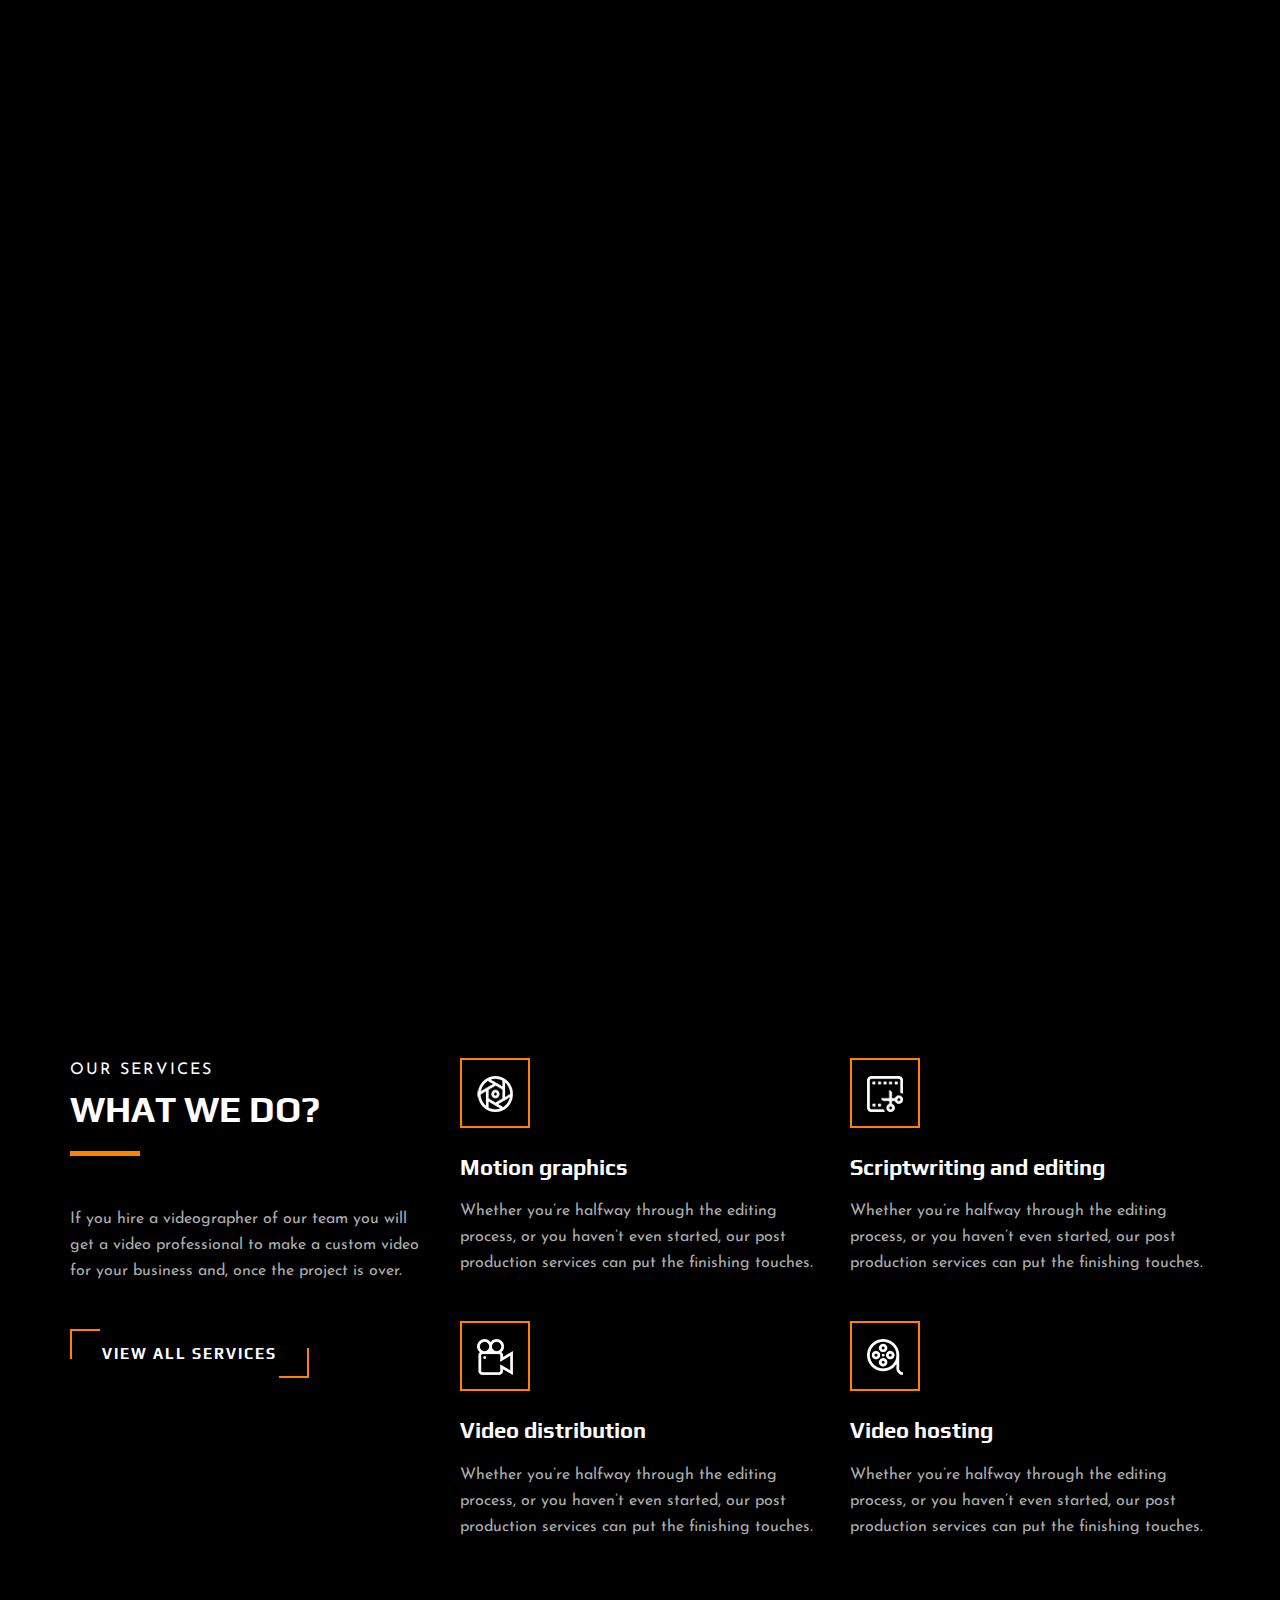
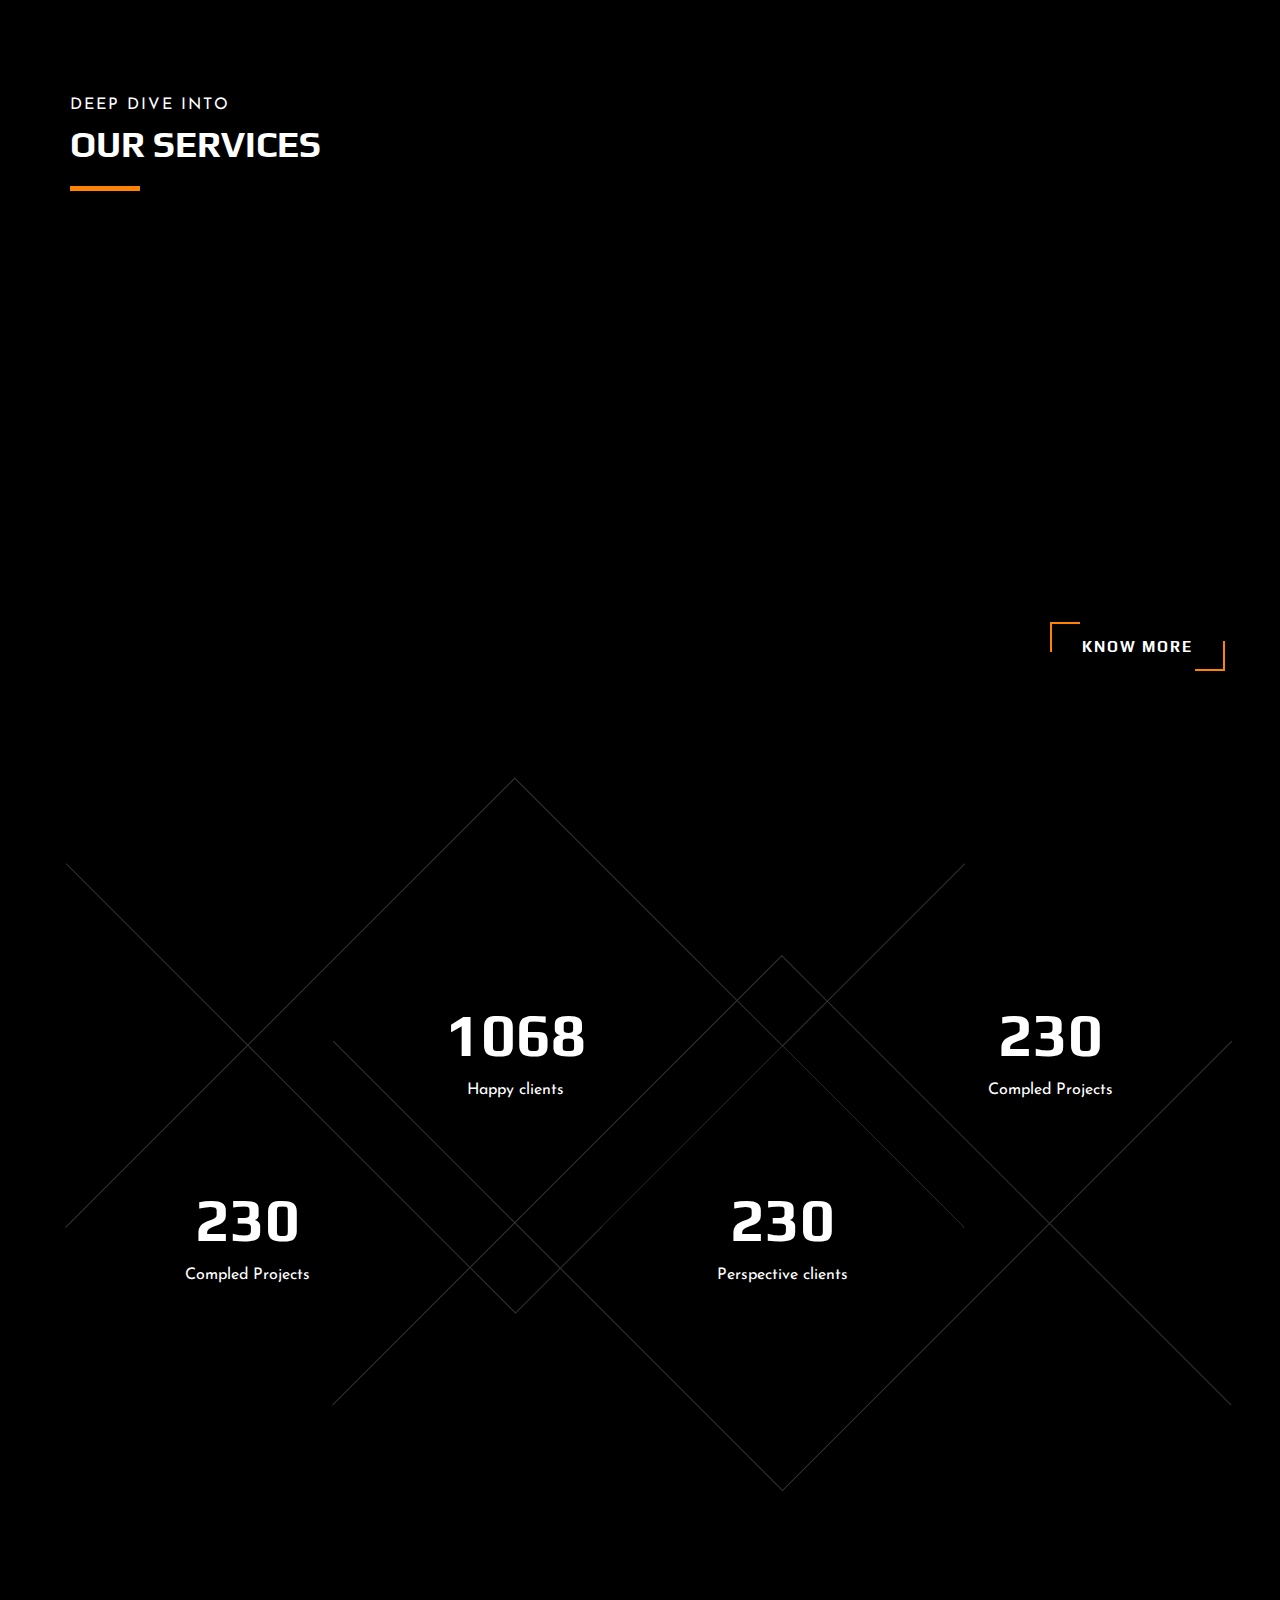
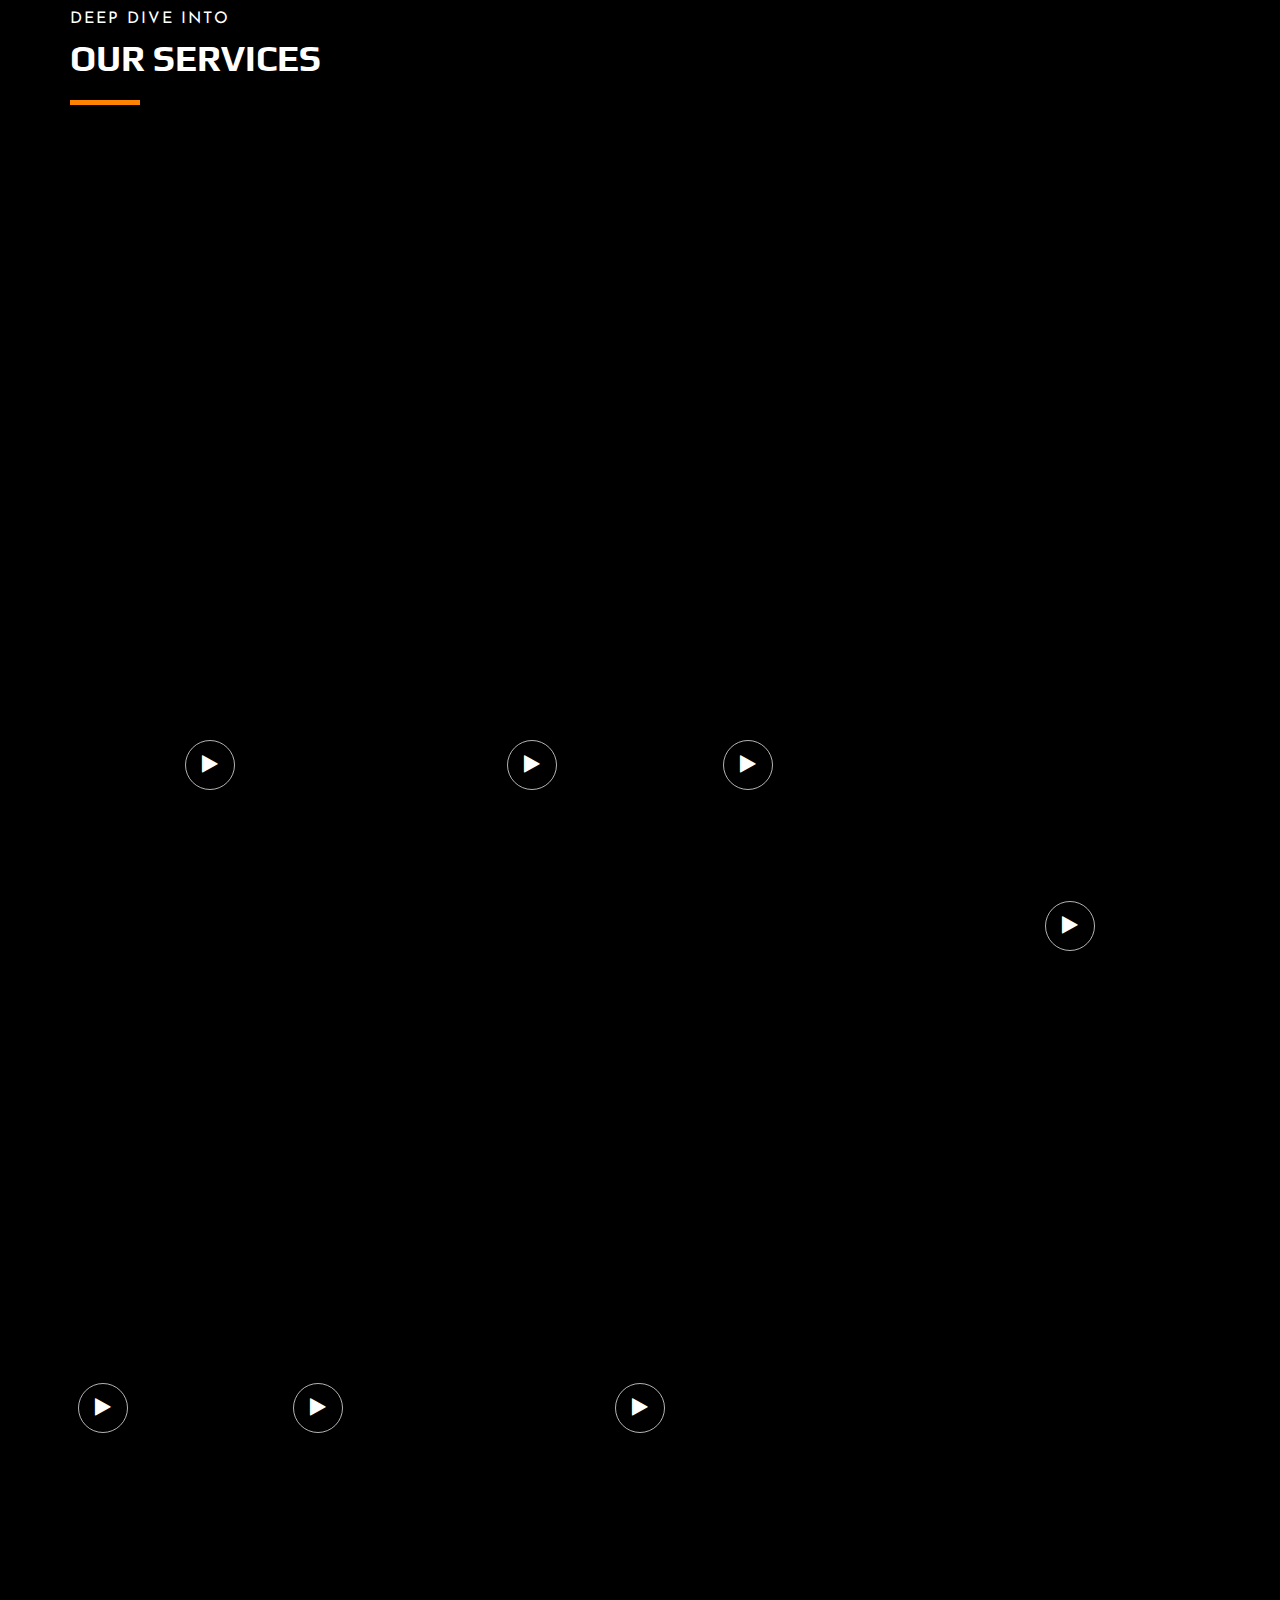
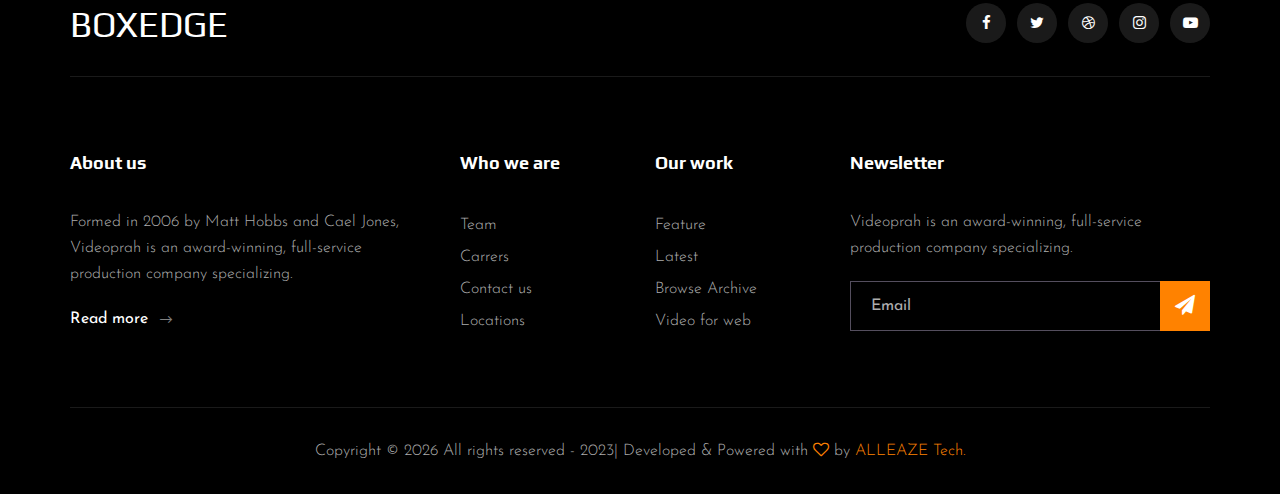
==== home.html @ 41b40564 "Add files via upload" ====
<!DOCTYPE html>
<html lang="zxx">

<head>
    <meta charset="UTF-8">
    <meta name="description" content="Videograph Template">
    <meta name="keywords" content="Videograph, unica, creative, html">
    <meta name="viewport" content="width=device-width, initial-scale=1.0">
    <meta http-equiv="X-UA-Compatible" content="ie=edge">
    <title>BOXEDGE</title>

    <!-- Google Font -->
    <link href="https://fonts.googleapis.com/css2?family=Play:wght@400;700&display=swap" rel="stylesheet">
    <link href="https://fonts.googleapis.com/css2?family=Josefin+Sans:wght@300;400;500;600;700&display=swap"
        rel="stylesheet">

    <!-- Css Styles -->
    <link rel="stylesheet" href="css/bootstrap.min.css" type="text/css">
    <link rel="stylesheet" href="css/font-awesome.min.css" type="text/css">
    <link rel="stylesheet" href="css/elegant-icons.css" type="text/css">
    <link rel="stylesheet" href="css/owl.carousel.min.css" type="text/css">
    <link rel="stylesheet" href="css/magnific-popup.css" type="text/css">
    <link rel="stylesheet" href="css/slicknav.min.css" type="text/css">
    <link rel="stylesheet" href="css/style.css" type="text/css">
</head>

<body>
    <!-- Page Preloder -->
    <div id="preloder">
        <div class="loader"></div>
    </div> 
     <header class="header"> 
        <div class="container">
            <div class="row">
                <div class="col-lg-2">
                    <div  class="header__logo">
                       <h2><b>BOXEDGE</b></h2>
                    </div>
                </div> 
                <div class="col-lg-10">
                    <div class="header__nav__option">
                        <nav class="header__nav__menu mobile-menu">
                            <ul>
                                <li class="active"><a href="./index.html">Home</a></li>
                                <li><a href="./about.html">About</a></li>
                                <li><a href="./portfolio.html">Portfolio</a></li>
                                <li><a href="./services.html">Services</a></li>
                                <li><a href="#">Pages</a>
                                    <ul class="dropdown">
                                        <li><a href="./about.html">About</a></li>
                                        <li><a href="./portfolio.html">Portfolio</a></li>
                                        <li><a href="./blog.html">Blog</a></li>
                                        <li><a href="./blog-details.html">Blog Details</a></li>
                                    </ul>
                                </li>
                                <li><a href="./contact.html">Contact</a></li>
                            </ul>
                        </nav> 
                        <div class="header__nav__social">
                            <a href="#"><i class="fa fa-facebook"></i></a>
                            <a href="#"><i class="fa fa-twitter"></i></a>
                            <a href="#"><i class="fa fa-dribbble"></i></a>
                            <a href="#"><i class="fa fa-instagram"></i></a>
                            <a href="#"><i class="fa fa-youtube-play"></i></a>
                        </div> 
                    </div>
                </div>
            </div>
            <div id="mobile-menu-wrap"></div>
        </div>
    </header> 
    <!-- Header End -->
    

    
    <div class="papers">
        <div class="paper one"></div>
        <div class="paper two"></div>
        <div class="paper three"></div>
    </div>
    <div class="scene">
    <div class="camera">
        <div class="body">
            <div class="back face">
                <div class="circle-buttons">
                    <div class="button one"></div>
                    <div class="button two"></div>
                    <div class="button three"></div>
                    <div class="button four"></div>
                </div>
                <div class="window"></div>
                <div class="screen">
                    <div class="photos">
                        <div class="photo one">
                        </div>
                        <div class="photo two">
                        </div>
                        <div class="photo three">
                        </div>
                        <div class="photo four">
                        </div>
                    </div>
                </div>
            </div>
            
            <div class="front face">
                <div class="handle">
                    <div class="top"></div>
                    <div class="front">
                        <div class="text">BOXEDGE</div>
                    </div>
                    <div class="bottom"></div>
                    <div class="radius">
                        <div class="one"></div>
                        <div class="two"></div>
                        <div class="three"></div>
                        <div class="four"></div>
                        <div class="five"></div>
                        <div class="six"></div>
                        <div class="seven"></div>
                        <div class="eight"></div>
                        <div class="nine"></div>
                        <div class="ten"></div>
                    </div>
                </div>
                <div class="objective">
                    <!-- first quarter -->
                    <div class="depth one"></div>
                    <div class="depth two"></div>
                    <div class="depth three"></div>
                    <div class="depth four"></div>
                    <div class="depth five"></div>
                    <div class="depth six"></div>
                    <div class="depth seven"></div>
                    <div class="depth eight"></div>
                    <div class="depth nine"></div>
                    <div class="depth ten"></div>
                    <!-- second quarter -->
                    <div class="depth eleven"></div>
                    <div class="depth twelve"></div>
                    <div class="depth thirteen"></div>
                    <div class="depth fourteen"></div>
                    <div class="depth fifteen"></div>
                    <div class="depth sixteen"></div>
                    <div class="depth seventeen"></div>
                    <div class="depth eighteen"></div>
                    <div class="depth nineteen"></div>
                    <div class="depth twenty"></div>
                    <!-- third quarter -->
                    <div class="depth twentyone"></div>
                    <div class="depth twentytwo"></div>
                    <div class="depth twentythree"></div>
                    <div class="depth twentyfour"></div>
                    <div class="depth twentyfive"></div>
                    <div class="depth twentysix"></div>
                    <div class="depth twentyseven"></div>
                    <div class="depth twentyeight"></div>
                    <div class="depth twentynine"></div>
                    <div class="depth thirty"></div>
                    <!-- fourth quarter -->
                    <div class="depth thirtyone"></div>
                    <div class="depth thirtytwo"></div>
                    <div class="depth thirtythree"></div>
                    <div class="depth thirtyfour"></div>
                    <div class="depth thirtyfive"></div>
                    <div class="depth thirtysix"></div>		    			
                </div>
                
                <div class="objective small">
                    <div class="lens">
                        <div class="lens-inner">
                            <div class="one"></div>
                            <div class="two"></div>
                            <div class="three"></div>
                        </div>
                    </div>
                    <!-- first quarter -->
                    <div class="depth one"></div>
                    <div class="depth two"></div>
                    <div class="depth three"></div>
                    <div class="depth four"></div>
                    <div class="depth five"></div>
                    <div class="depth six"></div>
                    <div class="depth seven"></div>
                    <div class="depth eight"></div>
                    <div class="depth nine"></div>
                    <div class="depth ten"></div>
                    <!-- second quarter -->
                    <div class="depth eleven"></div>
                    <div class="depth twelve"></div>
                    <div class="depth thirteen"></div>
                    <div class="depth fourteen"></div>
                    <div class="depth fifteen"></div>
                    <div class="depth sixteen"></div>
                    <div class="depth seventeen"></div>
                    <div class="depth eighteen"></div>
                    <div class="depth nineteen"></div>
                    <div class="depth twenty"></div>
                    <!-- third quarter -->
                    <div class="depth twentyone"></div>
                    <div class="depth twentytwo"></div>
                    <div class="depth twentythree"></div>
                    <div class="depth twentyfour"></div>
                    <div class="depth twentyfive"></div>
                    <div class="depth twentysix"></div>
                    <div class="depth twentyseven"></div>
                    <div class="depth twentyeight"></div>
                    <div class="depth twentynine"></div>
                    <div class="depth thirty"></div>
                    <!-- fourth quarter -->
                    <div class="depth thirtyone"></div>
                    <div class="depth thirtytwo"></div>
                    <div class="depth thirtythree"></div>
                    <div class="depth thirtyfour"></div>
                    <div class="depth thirtyfive"></div>
                    <div class="depth thirtysix"></div>		    			
                </div>
                
            </div>
            <div class="left face"></div>
            <div class="right face"></div>
            <div class="top face">
                <div class="trigger">
                    <div class="radius">
                        <div class="one"></div>
                        <div class="two"></div>
                        <div class="three"></div>
                        <div class="four"></div>
                        <div class="five"></div>
                        <div class="six"></div>
                        <div class="seven"></div>
                        <div class="eight"></div>
                        <div class="nine"></div>
                        <div class="ten"></div>
                        <div class="eleven"></div>
                        <div class="twelve"></div>
                        <div class="thirteen"></div>
                        <div class="fourteen"></div>
                        <div class="fifteen"></div>
                        <div class="sixteen"></div>
                        <div class="seventeen"></div>
                        <div class="eighteen"></div>
                    </div>
                </div>
                <div class="trigger two">
                    <div class="radius">
                        <div class="one"></div>
                        <div class="two"></div>
                        <div class="three"></div>
                        <div class="four"></div>
                        <div class="five"></div>
                        <div class="six"></div>
                        <div class="seven"></div>
                        <div class="eight"></div>
                        <div class="nine"></div>
                        <div class="ten"></div>
                        <div class="eleven"></div>
                        <div class="twelve"></div>
                        <div class="thirteen"></div>
                        <div class="fourteen"></div>
                        <div class="fifteen"></div>
                        <div class="sixteen"></div>
                        <div class="seventeen"></div>
                        <div class="eighteen"></div>
                    </div>
                </div>
                <div class="flash">
                    <div class="left"></div>
                    <div class="right"></div>
                    <div class="radius">
                        <div class="one"></div>
                        <div class="two"></div>
                        <div class="three"></div>
                        <div class="four"></div>
                        <div class="five"></div>
                        <div class="six"></div>
                        <div class="seven"></div>
                        <div class="eight"></div>
                        <div class="nine"></div>
                        <div class="ten"></div>
                    </div>
                    <div class="light"></div>
                </div>
                
            </div>
            <div class="bottom face"></div>
            <div class="radiuses">
                <div class="left-top">
                    <div class="four"></div>
                    <div class="three"></div>
                    <div class="two"></div>
                    <div class="one"></div>
                </div>
                <div class="right-top">
                    <div class="four"></div>
                    <div class="three"></div>
                    <div class="two"></div>
                    <div class="one"></div>
                </div>
                <div class="left-bottom">
                    <div class="four"></div>
                    <div class="three"></div>
                    <div class="two"></div>
                    <div class="one"></div>
                </div>
                <div class="right-bottom">
                    <div class="four"></div>
                    <div class="three"></div>
                    <div class="two"></div>
                    <div class="one"></div>
                </div>
            </div>
        </div>
    </div>
    </div>
    <div class="flash-overlay"></div>

    <!-- Hero Section Begin -->
    <!-- <section class="hero">
        <div class="hero__slider owl-carousel">
            <div class="hero__item set-bg" data-setbg="https://images.pexels.com/videos/3045163/free-video-3045163.jpg?auto=compress&cs=tinysrgb&dpr=1&w=500">
                <div class="container">
                <div class="container">
                    <div class="row">
                        <div class="col-lg-6">
                            <div class="hero__text">    -->
                               
                            <!-- </div> -->
                            <!-- <span>Create new reality</span> -->
                            <!-- <div class="hero__text">   
                               
                            </div>
                        </div>
                        
                    </div>
                </div>
            </div>
        </div>
    </section>
    <br>
    <br> -->
    
    <!-- Hero Section End -->
    <br>
    <br>
    <section class="services spad">
        <div class="container">
            <div class="row">
                <div class="col-lg-4">
                    <div class="services__title">
                        <div class="section-title">
                            <span>Our services</span>
                            <h2>What We do?</h2>
                        </div>
                        <p>If you hire a videographer of our team you will get a video professional to make a custom
                            video for your business and, once the project is over.</p>
                        <a href="#" class="primary-btn">View all services</a>
                    </div>
                </div>
                <div class="col-lg-8">
                    <div class="row">
                        <div class="col-lg-6 col-md-6 col-sm-6">
                            <div class="services__item">
                                <div class="services__item__icon">
                                    <img src="img/icons/si-1.png" alt="">
                                </div>
                                <h4>Motion graphics</h4>
                                <p>Whether you’re halfway through the editing process, or you haven’t even started, our
                                    post production services can put the finishing touches.</p>
                            </div>
                        </div>
                        <div class="col-lg-6 col-md-6 col-sm-6">
                            <div class="services__item">
                                <div class="services__item__icon">
                                    <img src="img/icons/si-2.png" alt="">
                                </div>
                                <h4>Scriptwriting and editing</h4>
                                <p>Whether you’re halfway through the editing process, or you haven’t even started, our
                                    post production services can put the finishing touches.</p>
                            </div>
                        </div>
                        <div class="col-lg-6 col-md-6 col-sm-6">
                            <div class="services__item">
                                <div class="services__item__icon">
                                    <img src="img/icons/si-3.png" alt="">
                                </div>
                                <h4>Video distribution</h4>
                                <p>Whether you’re halfway through the editing process, or you haven’t even started, our
                                    post production services can put the finishing touches.</p>
                            </div>
                        </div>
                        <div class="col-lg-6 col-md-6 col-sm-6">
                            <div class="services__item">
                                <div class="services__item__icon">
                                    <img src="img/icons/si-4.png" alt="">
                                </div>
                                <h4>Video hosting</h4>
                                <p>Whether you’re halfway through the editing process, or you haven’t even started, our
                                    post production services can put the finishing touches.</p>
                            </div>
                        </div>
                    </div>
                </div>
            </div>
        </div>
    </section>
    <br>
    <br>

    
    
     <!-- Team Section Begin -->
    <!-- <section class="team spad set-bg" data-setbg="img/team-bg.jpg"> -->
        <div class="container">
            <div class="row">
                <div class="col-lg-12">
                    <div class="section-title team__title">
                        <span>Deep Dive into</span>
                        <h2>OUR Services</h2>
                    </div>
                </div>
            </div>
            <div class="row">
                <div class="col-lg-3 col-md-6 col-sm-6 p-0">
                    <div class="team__item set-bg" data-setbg="img/team/team-1.jpg">
                        <div class="team__item__text">
                            <h4>AMANDA STONE</h4>
                            <p>Videographer</p>
                            <div class="team__item__social">
                                <a href="#"><i class="fa fa-facebook"></i></a>
                                <a href="#"><i class="fa fa-twitter"></i></a>
                                <a href="#"><i class="fa fa-dribbble"></i></a>
                                <a href="#"><i class="fa fa-instagram"></i></a>
                            </div>
                        </div>
                    </div>
                </div>
                <div class="col-lg-3 col-md-6 col-sm-6 p-0">
                    <div class="team__item team__item--second set-bg" data-setbg="img/team/team-2.jpg">
                        <div class="team__item__text">
                            <h4>AMANDA STONE</h4>
                            <p>Videographer</p>
                            <div class="team__item__social">
                                <a href="#"><i class="fa fa-facebook"></i></a>
                                <a href="#"><i class="fa fa-twitter"></i></a>
                                <a href="#"><i class="fa fa-dribbble"></i></a>
                                <a href="#"><i class="fa fa-instagram"></i></a>
                            </div>
                        </div>
                    </div>
                </div>
                <div class="col-lg-3 col-md-6 col-sm-6 p-0">
                    <div class="team__item team__item--third set-bg" data-setbg="img/team/team-3.jpg">
                        <div class="team__item__text">
                            <h4>AMANDA STONE</h4>
                            <p>Videographer</p>
                            <div class="team__item__social">
                                <a href="#"><i class="fa fa-facebook"></i></a>
                                <a href="#"><i class="fa fa-twitter"></i></a>
                                <a href="#"><i class="fa fa-dribbble"></i></a>
                                <a href="#"><i class="fa fa-instagram"></i></a>
                            </div>
                        </div>
                    </div>
                </div>
                <div class="col-lg-3 col-md-6 col-sm-6 p-0">
                    <div class="team__item team__item--four set-bg" data-setbg="img/team/team-4.jpg">
                        <div class="team__item__text">
                            <h4>AMANDA STONE</h4>
                            <p>Videographer</p>
                            <div class="team__item__social">
                                <a href="#"><i class="fa fa-facebook"></i></a>
                                <a href="#"><i class="fa fa-twitter"></i></a>
                                <a href="#"><i class="fa fa-dribbble"></i></a>
                                <a href="#"><i class="fa fa-instagram"></i></a>
                            </div>
                        </div>
                    </div>
                </div>
                <div class="col-lg-12 p-0">
                    <div class="team__btn">
                        <a href="#" class="primary-btn">Know More</a>
                    </div>
                </div>
            </div>
        </div>
    </section>
    
    <!-- Team Section End -->
<br>
<br>
<section class="counter">
    <div class="container">
        <div class="counter__content">
            <div class="row">
                <div class="col-lg-3 col-md-6 col-sm-6">
                    <div class="counter__item">
                        <div class="counter__item__text">
                            <!-- <img src="img/icons/ci-1.png" alt=""> -->
                            <h2 class="counter_num">230</h2>
                            <p>Compled Projects</p>
                        </div>
                    </div>
                </div>
                <div class="col-lg-3 col-md-6 col-sm-6">
                    <div class="counter__item second__item">
                        <div class="counter__item__text">
                            <!-- <img src="img/icons/ci-2.png" alt=""> -->
                            <h2 class="counter_num">1068</h2>
                            <p>Happy clients</p>
                        </div>
                    </div>
                </div>
                <div class="col-lg-3 col-md-6 col-sm-6">
                    <div class="counter__item third__item">
                        <div class="counter__item__text">
                            <!-- <img src="img/icons/ci-3.png" alt=""> -->
                            <h2 class="counter_num">230</h2>
                            <p>Perspective clients</p>
                        </div>
                    </div>
                </div>
                <div class="col-lg-3 col-md-6 col-sm-6">
                    <div class="counter__item four__item">
                        <div class="counter__item__text">
                            <!-- <img src="img/icons/ci-4.png" alt=""> -->
                            <h2 class="counter_num">230</h2>
                            <p>Compled Projects</p>
                        </div>
                    </div>
                </div>
            </div>
        </div>
    </div>
</section>

<br>
<br>
<div class="container">
    <div class="row">
        <div class="col-lg-11">
            <div class="section-title team__title">
                <span>Deep Dive into</span>
                <h2>OUR Services</h2>
            </div>
        </div>
    </div>
    <div class="row">
        <div class="col-lg-3 col-md-6 col-sm-6 p-0">
            <div class="team__item set-bg" data-setbg="img/team/team-1.jpg">
                <div class="team__item__text">
                    <h4>AMANDA STONE</h4>
                    <p>Videographer</p>
                    <div class="team__item__social">
                        <a href="#"><i class="fa fa-facebook"></i></a>
                        <a href="#"><i class="fa fa-twitter"></i></a>
                        <a href="#"><i class="fa fa-dribbble"></i></a>
                        <a href="#"><i class="fa fa-instagram"></i></a>
                    </div>
                </div>
            </div>
        </div>
        <div class="col-lg-3 col-md-6 col-sm-6 p-0">
            <div class="team__item set-bg" data-setbg="img/team/team-1.jpg">
                <div class="team__item__text">
                    <h4>AMANDA STONE</h4>
                    <p>Videographer</p>
                    <div class="team__item__social">
                        <a href="#"><i class="fa fa-facebook"></i></a>
                        <a href="#"><i class="fa fa-twitter"></i></a>
                        <a href="#"><i class="fa fa-dribbble"></i></a>
                        <a href="#"><i class="fa fa-instagram"></i></a>
                    </div>
                </div>
            </div>
        </div>
        <div class="col-lg-3 col-md-6 col-sm-6 p-0">
            <div class="team__item set-bg" data-setbg="img/team/team-1.jpg">
                <div class="team__item__text">
                    <h4>AMANDA STONE</h4>
                    <p>Videographer</p>
                    <div class="team__item__social">
                        <a href="#"><i class="fa fa-facebook"></i></a>
                        <a href="#"><i class="fa fa-twitter"></i></a>
                        <a href="#"><i class="fa fa-dribbble"></i></a>
                        <a href="#"><i class="fa fa-instagram"></i></a>
                    </div>
                </div>
            </div>
        </div>
        <div class="col-lg-3 col-md-6 col-sm-6 p-0">
            <div class="team__item set-bg" data-setbg="img/team/team-1.jpg">
                <div class="team__item__text">
                    <h4>AMANDA STONE</h4>
                    <p>Videographer</p>
                    <div class="team__item__social">
                        <a href="#"><i class="fa fa-facebook"></i></a>
                        <a href="#"><i class="fa fa-twitter"></i></a>
                        <a href="#"><i class="fa fa-dribbble"></i></a>
                        <a href="#"><i class="fa fa-instagram"></i></a>
                    </div>
                </div>
            </div>
        </div>
        <br>
        <br>
        
    </div>
</div>
</section>
<br>

    <!-- Work Section Begin -->
    <section class="work">
        <div class="work__gallery">
            <div class="grid-sizer"></div>
            <div class="work__item wide__item set-bg" data-setbg="img/work/work-1.jpg">
                <a href="https://youtu.be/xcJtL7QggTI" class="play-btn video-popup"><i
                        class="fa fa-play"></i></a>
                <div class="work__item__hover">
                    <h4>VIP Auto Tires & Service</h4>
                    <ul>
                        <li>eCommerce</li>
                        <li>Magento</li>
                    </ul>
                </div>
            </div>
            <div class="work__item small__item set-bg" data-setbg="img/work/work-2.jpg">
                <a href="https://www.youtube.com/watch?v=LXb3EKWsInQ" class="play-btn video-popup"><i
                        class="fa fa-play"></i></a>
            </div>
            <div class="work__item small__item set-bg" data-setbg="img/work/work-3.jpg">
                <a href="https://www.youtube.com/watch?v=LXb3EKWsInQ" class="play-btn video-popup"><i
                        class="fa fa-play"></i></a>
            </div>
            <div class="work__item large__item set-bg" data-setbg="img/work/work-4.jpg">
                <a href="https://www.youtube.com/watch?v=LXb3EKWsInQ" class="play-btn video-popup"><i
                        class="fa fa-play"></i></a>
                <div class="work__item__hover">
                    <h4>VIP Auto Tires & Service</h4>
                    <ul>
                        <li>eCommerce</li>
                        <li>Magento</li>
                    </ul>
                </div>
            </div>
            <div class="work__item small__item set-bg" data-setbg="img/work/work-5.jpg">
                <a href="https://www.youtube.com/watch?v=LXb3EKWsInQ" class="play-btn video-popup"><i
                        class="fa fa-play"></i></a>
            </div>
            <div class="work__item small__item set-bg" data-setbg="img/work/work-6.jpg">
                <a href="https://www.youtube.com/watch?v=LXb3EKWsInQ" class="play-btn video-popup"><i
                        class="fa fa-play"></i></a>
            </div>
            <div class="work__item wide__item set-bg" data-setbg="img/work/work-7.jpg">
                <a href="https://www.youtube.com/watch?v=LXb3EKWsInQ" class="play-btn video-popup"><i
                        class="fa fa-play"></i></a>
                <div class="work__item__hover">
                    <h4>VIP Auto Tires & Service</h4>
                    <ul>
                        <li>eCommerce</li>
                        <li>Magento</li>
                    </ul>
                </div>
            </div>
        </div>
    </section>
    <!-- Work Section End -->

    
   
    <!-- Latest Blog Section Begin -->
    <!-- <section class="latest spad">
        <div class="container">
            <div class="row">
                <div class="col-lg-12">
                    <div class="section-title center-title">
                        <span>Our Blog</span>
                        <h2>Blog Update</h2>
                    </div>
                </div>
            </div>
            <div class="row">
                <div class="latest__slider owl-carousel">
                    <div class="col-lg-4">
                        <div class="blog__item latest__item">
                            <h4>What Makes Users Want to Share a Video on Social Media?</h4>
                            <ul>
                                <li>Jan 03, 2020</li>
                                <li>05 Comment</li>
                            </ul>
                            <p>We recently launched a new website for a Vital client and wanted to share some of the
                                cool features we were able...</p>
                            <a href="#">Read more <span class="arrow_right"></span></a>
                        </div>
                    </div>
                    <div class="col-lg-4">
                        <div class="blog__item latest__item">
                            <h4>Bumper Ads: How to Tell a Story in 6 Seconds</h4>
                            <ul>
                                <li>Jan 03, 2020</li>
                                <li>05 Comment</li>
                            </ul>
                            <p>We recently launched a new website for a Vital client and wanted to share some of the
                                cool features we were able...</p>
                            <a href="#">Read more <span class="arrow_right"></span></a>
                        </div>
                    </div>
                    <div class="col-lg-4">
                        <div class="blog__item latest__item">
                            <h4>What Makes Users Want to Share a Video on Social Media?</h4>
                            <ul>
                                <li>Jan 03, 2020</li>
                                <li>05 Comment</li>
                            </ul>
                            <p>We recently launched a new website for a Vital client and wanted to share some of the
                                cool features we were able...</p>
                            <a href="#">Read more <span class="arrow_right"></span></a>
                        </div>
                    </div>
                    <div class="col-lg-4">
                        <div class="blog__item latest__item">
                            <h4>Bumper Ads: How to Tell a Story in 6 Seconds</h4>
                            <ul>
                                <li>Jan 03, 2020</li>
                                <li>05 Comment</li>
                            </ul>
                            <p>We recently launched a new website for a Vital client and wanted to share some of the
                                cool features we were able...</p>
                            <a href="#">Read more <span class="arrow_right"></span></a>
                        </div>
                    </div>
                    <div class="col-lg-4">
                        <div class="blog__item latest__item">
                            <h4>What Makes Users Want to Share a Video on Social Media?</h4>
                            <ul>
                                <li>Jan 03, 2020</li>
                                <li>05 Comment</li>
                            </ul>
                            <p>We recently launched a new website for a Vital client and wanted to share some of the
                                cool features we were able...</p>
                            <a href="#">Read more <span class="arrow_right"></span></a>
                        </div>
                    </div>
                    <div class="col-lg-4">
                        <div class="blog__item latest__item">
                            <h4>What Makes Users Want to Share a Video on Social Media?</h4>
                            <ul>
                                <li>Jan 03, 2020</li>
                                <li>05 Comment</li>
                            </ul>
                            <p>We recently launched a new website for a Vital client and wanted to share some of the
                                cool features we were able...</p>
                            <a href="#">Read more <span class="arrow_right"></span></a>
                        </div>
                    </div>
                    <div class="col-lg-4">
                        <div class="blog__item latest__item">
                            <h4>What Makes Users Want to Share a Video on Social Media?</h4>
                            <ul>
                                <li>Jan 03, 2020</li>
                                <li>05 Comment</li>
                            </ul>
                            <p>We recently launched a new website for a Vital client and wanted to share some of the
                                cool features we were able...</p>
                            <a href="#">Read more <span class="arrow_right"></span></a>
                        </div>
                    </div>
                </div>
            </div>
        </div>
    </section> -->
    <!-- Latest Blog Section End -->

    <!-- Call To Action Section Begin -->
   
        <!-- <div class="container">
            <div class="row">
                <div class="col-lg-8">
                    <div class="callto__text">
                        <h1>Let's Talk </h1> 
                    </div>
                </div>
            </div>
        </div>
    </section> -->
    <!-- Call To Action Section End -->

    <!-- Footer Section Begin -->
    <footer class="footer">
        <div class="container">
            <div class="footer__top">
                <div class="row">
                    <div class="col-lg-6 col-md-6">
                        <div class="footer__top__logo">
                            <!-- <a href="#"><img src="img/logo.png" alt=""></a> -->
                            <h2>BOXEDGE</h2>
                        </div>
                    </div>
                    <div class="col-lg-6 col-md-6">
                        <div class="footer__top__social">
                            <a href="#"><i class="fa fa-facebook"></i></a>
                            <a href="#"><i class="fa fa-twitter"></i></a>
                            <a href="#"><i class="fa fa-dribbble"></i></a>
                            <a href="#"><i class="fa fa-instagram"></i></a>
                            <a href="#"><i class="fa fa-youtube-play"></i></a>
                        </div>
                    </div>
                </div>
            </div>
            <div class="footer__option">
                <div class="row">
                    <div class="col-lg-4 col-md-6 col-sm-6">
                        <div class="footer__option__item">
                            <h5>About us</h5>
                            <p>Formed in 2006 by Matt Hobbs and Cael Jones, Videoprah is an award-winning, full-service
                                production company specializing.</p>
                            <a href="#" class="read__more">Read more <span class="arrow_right"></span></a>
                        </div>
                    </div>
                    <div class="col-lg-2 col-md-3 col-sm-3">
                        <div class="footer__option__item">
                            <h5>Who we are</h5>
                            <ul>
                                <li><a href="#">Team</a></li>
                                <li><a href="#">Carrers</a></li>
                                <li><a href="#">Contact us</a></li>
                                <li><a href="#">Locations</a></li>
                            </ul>
                        </div>
                    </div>
                    <div class="col-lg-2 col-md-3 col-sm-3">
                        <div class="footer__option__item">
                            <h5>Our work</h5>
                            <ul>
                                <li><a href="#">Feature</a></li>
                                <li><a href="#">Latest</a></li>
                                <li><a href="#">Browse Archive</a></li>
                                <li><a href="#">Video for web</a></li>
                            </ul>
                        </div>
                    </div>
                    <div class="col-lg-4 col-md-12">
                        <div class="footer__option__item">
                            <h5>Newsletter</h5>
                            <p>Videoprah is an award-winning, full-service production company specializing.</p>
                            <form action="#">
                                <input type="text" placeholder="Email">
                                <button type="submit"><i class="fa fa-send"></i></button>
                            </form>
                        </div>
                    </div>
                </div>
            </div>
            <div class="footer__copyright">
                <div class="row">
                    <div class="col-lg-12 text-center">
                        <!-- Link back to Colorlib can't be removed. Template is licensed under CC BY 3.0. -->
                        <p class="footer__copyright__text">Copyright &copy;
                            <script>
                                document.write(new Date().getFullYear());
                            </script>
                            All rights reserved - 2023| Developed & Powered with <i class="fa fa-heart-o"
                                aria-hidden="true"></i> by <a href="https://alleazetech.com" target="_blank">ALLEAZE Tech.</a>
                        </p>
                        <!-- Link back to Colorlib can't be removed. Template is licensed under CC BY 3.0. -->
                    </div>
                </div>
            </div>
        </div>
    </footer>
    <!-- Footer Section End -->

    <!-- Js Plugins -->
    <script src="js/jquery-3.3.1.min.js"></script>
    <script src="js/bootstrap.min.js"></script>
    <script src="js/jquery.magnific-popup.min.js"></script>
    <script src="js/mixitup.min.js"></script>
    <script src="js/masonry.pkgd.min.js"></script>
    <script src="js/jquery.slicknav.js"></script>
    <script src="js/owl.carousel.min.js"></script>
    <script src="js/main.js"></script>
</body>

</html>
---- css/elegant-icons.css ----
@font-face {
	font-family: 'ElegantIcons';
	src:url('../fonts/ElegantIcons.eot');
	src:url('../fonts/ElegantIcons.eot?#iefix') format('embedded-opentype'),
		url('../fonts/ElegantIcons.woff') format('woff'),
		url('../fonts/ElegantIcons.ttf') format('truetype'),
		url('../fonts/ElegantIcons.svg#ElegantIcons') format('svg');
	font-weight: normal;
	font-style: normal;
}

/* Use the following CSS code if you want to use data attributes for inserting your icons */
[data-icon]:before {
	font-family: 'ElegantIcons';
	content: attr(data-icon);
	speak: none;
	font-weight: normal;
	font-variant: normal;
	text-transform: none;
	line-height: 1;
	-webkit-font-smoothing: antialiased;
	-moz-osx-font-smoothing: grayscale;
}

/* Use the following CSS code if you want to have a class per icon */
/*
Instead of a list of all class selectors,
you can use the generic selector below, but it's slower:
[class*="your-class-prefix"] {
*/
.arrow_up, .arrow_down, .arrow_left, .arrow_right, .arrow_left-up, .arrow_right-up, .arrow_right-down, .arrow_left-down, .arrow-up-down, .arrow_up-down_alt, .arrow_left-right_alt, .arrow_left-right, .arrow_expand_alt2, .arrow_expand_alt, .arrow_condense, .arrow_expand, .arrow_move, .arrow_carrot-up, .arrow_carrot-down, .arrow_carrot-left, .arrow_carrot-right, .arrow_carrot-2up, .arrow_carrot-2down, .arrow_carrot-2left, .arrow_carrot-2right, .arrow_carrot-up_alt2, .arrow_carrot-down_alt2, .arrow_carrot-left_alt2, .arrow_carrot-right_alt2, .arrow_carrot-2up_alt2, .arrow_carrot-2down_alt2, .arrow_carrot-2left_alt2, .arrow_carrot-2right_alt2, .arrow_triangle-up, .arrow_triangle-down, .arrow_triangle-left, .arrow_triangle-right, .arrow_triangle-up_alt2, .arrow_triangle-down_alt2, .arrow_triangle-left_alt2, .arrow_triangle-right_alt2, .arrow_back, .icon_minus-06, .icon_plus, .icon_close, .icon_check, .icon_minus_alt2, .icon_plus_alt2, .icon_close_alt2, .icon_check_alt2, .icon_zoom-out_alt, .icon_zoom-in_alt, .icon_search, .icon_box-empty, .icon_box-selected, .icon_minus-box, .icon_plus-box, .icon_box-checked, .icon_circle-empty, .icon_circle-slelected, .icon_stop_alt2, .icon_stop, .icon_pause_alt2, .icon_pause, .icon_menu, .icon_menu-square_alt2, .icon_menu-circle_alt2, .icon_ul, .icon_ol, .icon_adjust-horiz, .icon_adjust-vert, .icon_document_alt, .icon_documents_alt, .icon_pencil, .icon_pencil-edit_alt, .icon_pencil-edit, .icon_folder-alt, .icon_folder-open_alt, .icon_folder-add_alt, .icon_info_alt, .icon_error-oct_alt, .icon_error-circle_alt, .icon_error-triangle_alt, .icon_question_alt2, .icon_question, .icon_comment_alt, .icon_chat_alt, .icon_vol-mute_alt, .icon_volume-low_alt, .icon_volume-high_alt, .icon_quotations, .icon_quotations_alt2, .icon_clock_alt, .icon_lock_alt, .icon_lock-open_alt, .icon_key_alt, .icon_cloud_alt, .icon_cloud-upload_alt, .icon_cloud-download_alt, .icon_image, .icon_images, .icon_lightbulb_alt, .icon_gift_alt, .icon_house_alt, .icon_genius, .icon_mobile, .icon_tablet, .icon_laptop, .icon_desktop, .icon_camera_alt, .icon_mail_alt, .icon_cone_alt, .icon_ribbon_alt, .icon_bag_alt, .icon_creditcard, .icon_cart_alt, .icon_paperclip, .icon_tag_alt, .icon_tags_alt, .icon_trash_alt, .icon_cursor_alt, .icon_mic_alt, .icon_compass_alt, .icon_pin_alt, .icon_pushpin_alt, .icon_map_alt, .icon_drawer_alt, .icon_toolbox_alt, .icon_book_alt, .icon_calendar, .icon_film, .icon_table, .icon_contacts_alt, .icon_headphones, .icon_lifesaver, .icon_piechart, .icon_refresh, .icon_link_alt, .icon_link, .icon_loading, .icon_blocked, .icon_archive_alt, .icon_heart_alt, .icon_star_alt, .icon_star-half_alt, .icon_star, .icon_star-half, .icon_tools, .icon_tool, .icon_cog, .icon_cogs, .arrow_up_alt, .arrow_down_alt, .arrow_left_alt, .arrow_right_alt, .arrow_left-up_alt, .arrow_right-up_alt, .arrow_right-down_alt, .arrow_left-down_alt, .arrow_condense_alt, .arrow_expand_alt3, .arrow_carrot_up_alt, .arrow_carrot-down_alt, .arrow_carrot-left_alt, .arrow_carrot-right_alt, .arrow_carrot-2up_alt, .arrow_carrot-2dwnn_alt, .arrow_carrot-2left_alt, .arrow_carrot-2right_alt, .arrow_triangle-up_alt, .arrow_triangle-down_alt, .arrow_triangle-left_alt, .arrow_triangle-right_alt, .icon_minus_alt, .icon_plus_alt, .icon_close_alt, .icon_check_alt, .icon_zoom-out, .icon_zoom-in, .icon_stop_alt, .icon_menu-square_alt, .icon_menu-circle_alt, .icon_document, .icon_documents, .icon_pencil_alt, .icon_folder, .icon_folder-open, .icon_folder-add, .icon_folder_upload, .icon_folder_download, .icon_info, .icon_error-circle, .icon_error-oct, .icon_error-triangle, .icon_question_alt, .icon_comment, .icon_chat, .icon_vol-mute, .icon_volume-low, .icon_volume-high, .icon_quotations_alt, .icon_clock, .icon_lock, .icon_lock-open, .icon_key, .icon_cloud, .icon_cloud-upload, .icon_cloud-download, .icon_lightbulb, .icon_gift, .icon_house, .icon_camera, .icon_mail, .icon_cone, .icon_ribbon, .icon_bag, .icon_cart, .icon_tag, .icon_tags, .icon_trash, .icon_cursor, .icon_mic, .icon_compass, .icon_pin, .icon_pushpin, .icon_map, .icon_drawer, .icon_toolbox, .icon_book, .icon_contacts, .icon_archive, .icon_heart, .icon_profile, .icon_group, .icon_grid-2x2, .icon_grid-3x3, .icon_music, .icon_pause_alt, .icon_phone, .icon_upload, .icon_download, .social_facebook, .social_twitter, .social_pinterest, .social_googleplus, .social_tumblr, .social_tumbleupon, .social_wordpress, .social_instagram, .social_dribbble, .social_vimeo, .social_linkedin, .social_rss, .social_deviantart, .social_share, .social_myspace, .social_skype, .social_youtube, .social_picassa, .social_googledrive, .social_flickr, .social_blogger, .social_spotify, .social_delicious, .social_facebook_circle, .social_twitter_circle, .social_pinterest_circle, .social_googleplus_circle, .social_tumblr_circle, .social_stumbleupon_circle, .social_wordpress_circle, .social_instagram_circle, .social_dribbble_circle, .social_vimeo_circle, .social_linkedin_circle, .social_rss_circle, .social_deviantart_circle, .social_share_circle, .social_myspace_circle, .social_skype_circle, .social_youtube_circle, .social_picassa_circle, .social_googledrive_alt2, .social_flickr_circle, .social_blogger_circle, .social_spotify_circle, .social_delicious_circle, .social_facebook_square, .social_twitter_square, .social_pinterest_square, .social_googleplus_square, .social_tumblr_square, .social_stumbleupon_square, .social_wordpress_square, .social_instagram_square, .social_dribbble_square, .social_vimeo_square, .social_linkedin_square, .social_rss_square, .social_deviantart_square, .social_share_square, .social_myspace_square, .social_skype_square, .social_youtube_square, .social_picassa_square, .social_googledrive_square, .social_flickr_square, .social_blogger_square, .social_spotify_square, .social_delicious_square, .icon_printer, .icon_calulator, .icon_building, .icon_floppy, .icon_drive, .icon_search-2, .icon_id, .icon_id-2, .icon_puzzle, .icon_like, .icon_dislike, .icon_mug, .icon_currency, .icon_wallet, .icon_pens, .icon_easel, .icon_flowchart, .icon_datareport, .icon_briefcase, .icon_shield, .icon_percent, .icon_globe, .icon_globe-2, .icon_target, .icon_hourglass, .icon_balance, .icon_rook, .icon_printer-alt, .icon_calculator_alt, .icon_building_alt, .icon_floppy_alt, .icon_drive_alt, .icon_search_alt, .icon_id_alt, .icon_id-2_alt, .icon_puzzle_alt, .icon_like_alt, .icon_dislike_alt, .icon_mug_alt, .icon_currency_alt, .icon_wallet_alt, .icon_pens_alt, .icon_easel_alt, .icon_flowchart_alt, .icon_datareport_alt, .icon_briefcase_alt, .icon_shield_alt, .icon_percent_alt, .icon_globe_alt, .icon_clipboard {
	font-family: 'ElegantIcons';
	speak: none;
	font-style: normal;
	font-weight: normal;
	font-variant: normal;
	text-transform: none;
	line-height: 1;
	-webkit-font-smoothing: antialiased;
}
.arrow_up:before {
	content: "\21";
}
.arrow_down:before {
	content: "\22";
}
.arrow_left:before {
	content: "\23";
}
.arrow_right:before {
	content: "\24";
}
.arrow_left-up:before {
	content: "\25";
}
.arrow_right-up:before {
	content: "\26";
}
.arrow_right-down:before {
	content: "\27";
}
.arrow_left-down:before {
	content: "\28";
}
.arrow-up-down:before {
	content: "\29";
}
.arrow_up-down_alt:before {
	content: "\2a";
}
.arrow_left-right_alt:before {
	content: "\2b";
}
.arrow_left-right:before {
	content: "\2c";
}
.arrow_expand_alt2:before {
	content: "\2d";
}
.arrow_expand_alt:before {
	content: "\2e";
}
.arrow_condense:before {
	content: "\2f";
}
.arrow_expand:before {
	content: "\30";
}
.arrow_move:before {
	content: "\31";
}
.arrow_carrot-up:before {
	content: "\32";
}
.arrow_carrot-down:before {
	content: "\33";
}
.arrow_carrot-left:before {
	content: "\34";
}
.arrow_carrot-right:before {
	content: "\35";
}
.arrow_carrot-2up:before {
	content: "\36";
}
.arrow_carrot-2down:before {
	content: "\37";
}
.arrow_carrot-2left:before {
	content: "\38";
}
.arrow_carrot-2right:before {
	content: "\39";
}
.arrow_carrot-up_alt2:before {
	content: "\3a";
}
.arrow_carrot-down_alt2:before {
	content: "\3b";
}
.arrow_carrot-left_alt2:before {
	content: "\3c";
}
.arrow_carrot-right_alt2:before {
	content: "\3d";
}
.arrow_carrot-2up_alt2:before {
	content: "\3e";
}
.arrow_carrot-2down_alt2:before {
	content: "\3f";
}
.arrow_carrot-2left_alt2:before {
	content: "\40";
}
.arrow_carrot-2right_alt2:before {
	content: "\41";
}
.arrow_triangle-up:before {
	content: "\42";
}
.arrow_triangle-down:before {
	content: "\43";
}
.arrow_triangle-left:before {
	content: "\44";
}
.arrow_triangle-right:before {
	content: "\45";
}
.arrow_triangle-up_alt2:before {
	content: "\46";
}
.arrow_triangle-down_alt2:before {
	content: "\47";
}
.arrow_triangle-left_alt2:before {
	content: "\48";
}
.arrow_triangle-right_alt2:before {
	content: "\49";
}
.arrow_back:before {
	content: "\4a";
}
.icon_minus-06:before {
	content: "\4b";
}
.icon_plus:before {
	content: "\4c";
}
.icon_close:before {
	content: "\4d";
}
.icon_check:before {
	content: "\4e";
}
.icon_minus_alt2:before {
	content: "\4f";
}
.icon_plus_alt2:before {
	content: "\50";
}
.icon_close_alt2:before {
	content: "\51";
}
.icon_check_alt2:before {
	content: "\52";
}
.icon_zoom-out_alt:before {
	content: "\53";
}
.icon_zoom-in_alt:before {
	content: "\54";
}
.icon_search:before {
	content: "\55";
}
.icon_box-empty:before {
	content: "\56";
}
.icon_box-selected:before {
	content: "\57";
}
.icon_minus-box:before {
	content: "\58";
}
.icon_plus-box:before {
	content: "\59";
}
.icon_box-checked:before {
	content: "\5a";
}
.icon_circle-empty:before {
	content: "\5b";
}
.icon_circle-slelected:before {
	content: "\5c";
}
.icon_stop_alt2:before {
	content: "\5d";
}
.icon_stop:before {
	content: "\5e";
}
.icon_pause_alt2:before {
	content: "\5f";
}
.icon_pause:before {
	content: "\60";
}
.icon_menu:before {
	content: "\61";
}
.icon_menu-square_alt2:before {
	content: "\62";
}
.icon_menu-circle_alt2:before {
	content: "\63";
}
.icon_ul:before {
	content: "\64";
}
.icon_ol:before {
	content: "\65";
}
.icon_adjust-horiz:before {
	content: "\66";
}
.icon_adjust-vert:before {
	content: "\67";
}
.icon_document_alt:before {
	content: "\68";
}
.icon_documents_alt:before {
	content: "\69";
}
.icon_pencil:before {
	content: "\6a";
}
.icon_pencil-edit_alt:before {
	content: "\6b";
}
.icon_pencil-edit:before {
	content: "\6c";
}
.icon_folder-alt:before {
	content: "\6d";
}
.icon_folder-open_alt:before {
	content: "\6e";
}
.icon_folder-add_alt:before {
	content: "\6f";
}
.icon_info_alt:before {
	content: "\70";
}
.icon_error-oct_alt:before {
	content: "\71";
}
.icon_error-circle_alt:before {
	content: "\72";
}
.icon_error-triangle_alt:before {
	content: "\73";
}
.icon_question_alt2:before {
	content: "\74";
}
.icon_question:before {
	content: "\75";
}
.icon_comment_alt:before {
	content: "\76";
}
.icon_chat_alt:before {
	content: "\77";
}
.icon_vol-mute_alt:before {
	content: "\78";
}
.icon_volume-low_alt:before {
	content: "\79";
}
.icon_volume-high_alt:before {
	content: "\7a";
}
.icon_quotations:before {
	content: "\7b";
}
.icon_quotations_alt2:before {
	content: "\7c";
}
.icon_clock_alt:before {
	content: "\7d";
}
.icon_lock_alt:before {
	content: "\7e";
}
.icon_lock-open_alt:before {
	content: "\e000";
}
.icon_key_alt:before {
	content: "\e001";
}
.icon_cloud_alt:before {
	content: "\e002";
}
.icon_cloud-upload_alt:before {
	content: "\e003";
}
.icon_cloud-download_alt:before {
	content: "\e004";
}
.icon_image:before {
	content: "\e005";
}
.icon_images:before {
	content: "\e006";
}
.icon_lightbulb_alt:before {
	content: "\e007";
}
.icon_gift_alt:before {
	content: "\e008";
}
.icon_house_alt:before {
	content: "\e009";
}
.icon_genius:before {
	content: "\e00a";
}
.icon_mobile:before {
	content: "\e00b";
}
.icon_tablet:before {
	content: "\e00c";
}
.icon_laptop:before {
	content: "\e00d";
}
.icon_desktop:before {
	content: "\e00e";
}
.icon_camera_alt:before {
	content: "\e00f";
}
.icon_mail_alt:before {
	content: "\e010";
}
.icon_cone_alt:before {
	content: "\e011";
}
.icon_ribbon_alt:before {
	content: "\e012";
}
.icon_bag_alt:before {
	content: "\e013";
}
.icon_creditcard:before {
	content: "\e014";
}
.icon_cart_alt:before {
	content: "\e015";
}
.icon_paperclip:before {
	content: "\e016";
}
.icon_tag_alt:before {
	content: "\e017";
}
.icon_tags_alt:before {
	content: "\e018";
}
.icon_trash_alt:before {
	content: "\e019";
}
.icon_cursor_alt:before {
	content: "\e01a";
}
.icon_mic_alt:before {
	content: "\e01b";
}
.icon_compass_alt:before {
	content: "\e01c";
}
.icon_pin_alt:before {
	content: "\e01d";
}
.icon_pushpin_alt:before {
	content: "\e01e";
}
.icon_map_alt:before {
	content: "\e01f";
}
.icon_drawer_alt:before {
	content: "\e020";
}
.icon_toolbox_alt:before {
	content: "\e021";
}
.icon_book_alt:before {
	content: "\e022";
}
.icon_calendar:before {
	content: "\e023";
}
.icon_film:before {
	content: "\e024";
}
.icon_table:before {
	content: "\e025";
}
.icon_contacts_alt:before {
	content: "\e026";
}
.icon_headphones:before {
	content: "\e027";
}
.icon_lifesaver:before {
	content: "\e028";
}
.icon_piechart:before {
	content: "\e029";
}
.icon_refresh:before {
	content: "\e02a";
}
.icon_link_alt:before {
	content: "\e02b";
}
.icon_link:before {
	content: "\e02c";
}
.icon_loading:before {
	content: "\e02d";
}
.icon_blocked:before {
	content: "\e02e";
}
.icon_archive_alt:before {
	content: "\e02f";
}
.icon_heart_alt:before {
	content: "\e030";
}
.icon_star_alt:before {
	content: "\e031";
}
.icon_star-half_alt:before {
	content: "\e032";
}
.icon_star:before {
	content: "\e033";
}
.icon_star-half:before {
	content: "\e034";
}
.icon_tools:before {
	content: "\e035";
}
.icon_tool:before {
	content: "\e036";
}
.icon_cog:before {
	content: "\e037";
}
.icon_cogs:before {
	content: "\e038";
}
.arrow_up_alt:before {
	content: "\e039";
}
.arrow_down_alt:before {
	content: "\e03a";
}
.arrow_left_alt:before {
	content: "\e03b";
}
.arrow_right_alt:before {
	content: "\e03c";
}
.arrow_left-up_alt:before {
	content: "\e03d";
}
.arrow_right-up_alt:before {
	content: "\e03e";
}
.arrow_right-down_alt:before {
	content: "\e03f";
}
.arrow_left-down_alt:before {
	content: "\e040";
}
.arrow_condense_alt:before {
	content: "\e041";
}
.arrow_expand_alt3:before {
	content: "\e042";
}
.arrow_carrot_up_alt:before {
	content: "\e043";
}
.arrow_carrot-down_alt:before {
	content: "\e044";
}
.arrow_carrot-left_alt:before {
	content: "\e045";
}
.arrow_carrot-right_alt:before {
	content: "\e046";
}
.arrow_carrot-2up_alt:before {
	content: "\e047";
}
.arrow_carrot-2dwnn_alt:before {
	content: "\e048";
}
.arrow_carrot-2left_alt:before {
	content: "\e049";
}
.arrow_carrot-2right_alt:before {
	content: "\e04a";
}
.arrow_triangle-up_alt:before {
	content: "\e04b";
}
.arrow_triangle-down_alt:before {
	content: "\e04c";
}
.arrow_triangle-left_alt:before {
	content: "\e04d";
}
.arrow_triangle-right_alt:before {
	content: "\e04e";
}
.icon_minus_alt:before {
	content: "\e04f";
}
.icon_plus_alt:before {
	content: "\e050";
}
.icon_close_alt:before {
	content: "\e051";
}
.icon_check_alt:before {
	content: "\e052";
}
.icon_zoom-out:before {
	content: "\e053";
}
.icon_zoom-in:before {
	content: "\e054";
}
.icon_stop_alt:before {
	content: "\e055";
}
.icon_menu-square_alt:before {
	content: "\e056";
}
.icon_menu-circle_alt:before {
	content: "\e057";
}
.icon_document:before {
	content: "\e058";
}
.icon_documents:before {
	content: "\e059";
}
.icon_pencil_alt:before {
	content: "\e05a";
}
.icon_folder:before {
	content: "\e05b";
}
.icon_folder-open:before {
	content: "\e05c";
}
.icon_folder-add:before {
	content: "\e05d";
}
.icon_folder_upload:before {
	content: "\e05e";
}
.icon_folder_download:before {
	content: "\e05f";
}
.icon_info:before {
	content: "\e060";
}
.icon_error-circle:before {
	content: "\e061";
}
.icon_error-oct:before {
	content: "\e062";
}
.icon_error-triangle:before {
	content: "\e063";
}
.icon_question_alt:before {
	content: "\e064";
}
.icon_comment:before {
	content: "\e065";
}
.icon_chat:before {
	content: "\e066";
}
.icon_vol-mute:before {
	content: "\e067";
}
.icon_volume-low:before {
	content: "\e068";
}
.icon_volume-high:before {
	content: "\e069";
}
.icon_quotations_alt:before {
	content: "\e06a";
}
.icon_clock:before {
	content: "\e06b";
}
.icon_lock:before {
	content: "\e06c";
}
.icon_lock-open:before {
	content: "\e06d";
}
.icon_key:before {
	content: "\e06e";
}
.icon_cloud:before {
	content: "\e06f";
}
.icon_cloud-upload:before {
	content: "\e070";
}
.icon_cloud-download:before {
	content: "\e071";
}
.icon_lightbulb:before {
	content: "\e072";
}
.icon_gift:before {
	content: "\e073";
}
.icon_house:before {
	content: "\e074";
}
.icon_camera:before {
	content: "\e075";
}
.icon_mail:before {
	content: "\e076";
}
.icon_cone:before {
	content: "\e077";
}
.icon_ribbon:before {
	content: "\e078";
}
.icon_bag:before {
	content: "\e079";
}
.icon_cart:before {
	content: "\e07a";
}
.icon_tag:before {
	content: "\e07b";
}
.icon_tags:before {
	content: "\e07c";
}
.icon_trash:before {
	content: "\e07d";
}
.icon_cursor:before {
	content: "\e07e";
}
.icon_mic:before {
	content: "\e07f";
}
.icon_compass:before {
	content: "\e080";
}
.icon_pin:before {
	content: "\e081";
}
.icon_pushpin:before {
	content: "\e082";
}
.icon_map:before {
	content: "\e083";
}
.icon_drawer:before {
	content: "\e084";
}
.icon_toolbox:before {
	content: "\e085";
}
.icon_book:before {
	content: "\e086";
}
.icon_contacts:before {
	content: "\e087";
}
.icon_archive:before {
	content: "\e088";
}
.icon_heart:before {
	content: "\e089";
}
.icon_profile:before {
	content: "\e08a";
}
.icon_group:before {
	content: "\e08b";
}
.icon_grid-2x2:before {
	content: "\e08c";
}
.icon_grid-3x3:before {
	content: "\e08d";
}
.icon_music:before {
	content: "\e08e";
}
.icon_pause_alt:before {
	content: "\e08f";
}
.icon_phone:before {
	content: "\e090";
}
.icon_upload:before {
	content: "\e091";
}
.icon_download:before {
	content: "\e092";
}
.social_facebook:before {
	content: "\e093";
}
.social_twitter:before {
	content: "\e094";
}
.social_pinterest:before {
	content: "\e095";
}
.social_googleplus:before {
	content: "\e096";
}
.social_tumblr:before {
	content: "\e097";
}
.social_tumbleupon:before {
	content: "\e098";
}
.social_wordpress:before {
	content: "\e099";
}
.social_instagram:before {
	content: "\e09a";
}
.social_dribbble:before {
	content: "\e09b";
}
.social_vimeo:before {
	content: "\e09c";
}
.social_linkedin:before {
	content: "\e09d";
}
.social_rss:before {
	content: "\e09e";
}
.social_deviantart:before {
	content: "\e09f";
}
.social_share:before {
	content: "\e0a0";
}
.social_myspace:before {
	content: "\e0a1";
}
.social_skype:before {
	content: "\e0a2";
}
.social_youtube:before {
	content: "\e0a3";
}
.social_picassa:before {
	content: "\e0a4";
}
.social_googledrive:before {
	content: "\e0a5";
}
.social_flickr:before {
	content: "\e0a6";
}
.social_blogger:before {
	content: "\e0a7";
}
.social_spotify:before {
	content: "\e0a8";
}
.social_delicious:before {
	content: "\e0a9";
}
.social_facebook_circle:before {
	content: "\e0aa";
}
.social_twitter_circle:before {
	content: "\e0ab";
}
.social_pinterest_circle:before {
	content: "\e0ac";
}
.social_googleplus_circle:before {
	content: "\e0ad";
}
.social_tumblr_circle:before {
	content: "\e0ae";
}
.social_stumbleupon_circle:before {
	content: "\e0af";
}
.social_wordpress_circle:before {
	content: "\e0b0";
}
.social_instagram_circle:before {
	content: "\e0b1";
}
.social_dribbble_circle:before {
	content: "\e0b2";
}
.social_vimeo_circle:before {
	content: "\e0b3";
}
.social_linkedin_circle:before {
	content: "\e0b4";
}
.social_rss_circle:before {
	content: "\e0b5";
}
.social_deviantart_circle:before {
	content: "\e0b6";
}
.social_share_circle:before {
	content: "\e0b7";
}
.social_myspace_circle:before {
	content: "\e0b8";
}
.social_skype_circle:before {
	content: "\e0b9";
}
.social_youtube_circle:before {
	content: "\e0ba";
}
.social_picassa_circle:before {
	content: "\e0bb";
}
.social_googledrive_alt2:before {
	content: "\e0bc";
}
.social_flickr_circle:before {
	content: "\e0bd";
}
.social_blogger_circle:before {
	content: "\e0be";
}
.social_spotify_circle:before {
	content: "\e0bf";
}
.social_delicious_circle:before {
	content: "\e0c0";
}
.social_facebook_square:before {
	content: "\e0c1";
}
.social_twitter_square:before {
	content: "\e0c2";
}
.social_pinterest_square:before {
	content: "\e0c3";
}
.social_googleplus_square:before {
	content: "\e0c4";
}
.social_tumblr_square:before {
	content: "\e0c5";
}
.social_stumbleupon_square:before {
	content: "\e0c6";
}
.social_wordpress_square:before {
	content: "\e0c7";
}
.social_instagram_square:before {
	content: "\e0c8";
}
.social_dribbble_square:before {
	content: "\e0c9";
}
.social_vimeo_square:before {
	content: "\e0ca";
}
.social_linkedin_square:before {
	content: "\e0cb";
}
.social_rss_square:before {
	content: "\e0cc";
}
.social_deviantart_square:before {
	content: "\e0cd";
}
.social_share_square:before {
	content: "\e0ce";
}
.social_myspace_square:before {
	content: "\e0cf";
}
.social_skype_square:before {
	content: "\e0d0";
}
.social_youtube_square:before {
	content: "\e0d1";
}
.social_picassa_square:before {
	content: "\e0d2";
}
.social_googledrive_square:before {
	content: "\e0d3";
}
.social_flickr_square:before {
	content: "\e0d4";
}
.social_blogger_square:before {
	content: "\e0d5";
}
.social_spotify_square:before {
	content: "\e0d6";
}
.social_delicious_square:before {
	content: "\e0d7";
}
.icon_printer:before {
	content: "\e103";
}
.icon_calulator:before {
	content: "\e0ee";
}
.icon_building:before {
	content: "\e0ef";
}
.icon_floppy:before {
	content: "\e0e8";
}
.icon_drive:before {
	content: "\e0ea";
}
.icon_search-2:before {
	content: "\e101";
}
.icon_id:before {
	content: "\e107";
}
.icon_id-2:before {
	content: "\e108";
}
.icon_puzzle:before {
	content: "\e102";
}
.icon_like:before {
	content: "\e106";
}
.icon_dislike:before {
	content: "\e0eb";
}
.icon_mug:before {
	content: "\e105";
}
.icon_currency:before {
	content: "\e0ed";
}
.icon_wallet:before {
	content: "\e100";
}
.icon_pens:before {
	content: "\e104";
}
.icon_easel:before {
	content: "\e0e9";
}
.icon_flowchart:before {
	content: "\e109";
}
.icon_datareport:before {
	content: "\e0ec";
}
.icon_briefcase:before {
	content: "\e0fe";
}
.icon_shield:before {
	content: "\e0f6";
}
.icon_percent:before {
	content: "\e0fb";
}
.icon_globe:before {
	content: "\e0e2";
}
.icon_globe-2:before {
	content: "\e0e3";
}
.icon_target:before {
	content: "\e0f5";
}
.icon_hourglass:before {
	content: "\e0e1";
}
.icon_balance:before {
	content: "\e0ff";
}
.icon_rook:before {
	content: "\e0f8";
}
.icon_printer-alt:before {
	content: "\e0fa";
}
.icon_calculator_alt:before {
	content: "\e0e7";
}
.icon_building_alt:before {
	content: "\e0fd";
}
.icon_floppy_alt:before {
	content: "\e0e4";
}
.icon_drive_alt:before {
	content: "\e0e5";
}
.icon_search_alt:before {
	content: "\e0f7";
}
.icon_id_alt:before {
	content: "\e0e0";
}
.icon_id-2_alt:before {
	content: "\e0fc";
}
.icon_puzzle_alt:before {
	content: "\e0f9";
}
.icon_like_alt:before {
	content: "\e0dd";
}
.icon_dislike_alt:before {
	content: "\e0f1";
}
.icon_mug_alt:before {
	content: "\e0dc";
}
.icon_currency_alt:before {
	content: "\e0f3";
}
.icon_wallet_alt:before {
	content: "\e0d8";
}
.icon_pens_alt:before {
	content: "\e0db";
}
.icon_easel_alt:before {
	content: "\e0f0";
}
.icon_flowchart_alt:before {
	content: "\e0df";
}
.icon_datareport_alt:before {
	content: "\e0f2";
}
.icon_briefcase_alt:before {
	content: "\e0f4";
}
.icon_shield_alt:before {
	content: "\e0d9";
}
.icon_percent_alt:before {
	content: "\e0da";
}
.icon_globe_alt:before {
	content: "\e0de";
}
.icon_clipboard:before {
	content: "\e0e6";
}


	.glyph {
		float: left;
		text-align: center;
		padding: .75em;
		margin: .4em 1.5em .75em 0;
		width: 6em;
text-shadow: none;
	}
        .glyph_big {
        font-size: 128px;
        color: #59c5dc;
        float: left;
        margin-right: 20px;
        }

        .glyph div { padding-bottom: 10px;}

	.glyph input {
		font-family: consolas, monospace;
		font-size: 12px;
		width: 100%;
		text-align: center;
		border: 0;
		box-shadow: 0 0 0 1px #ccc;
		padding: .2em;
                -moz-border-radius: 5px;
                -webkit-border-radius: 5px;
	}
	.centered {
		margin-left: auto;
		margin-right: auto;
	}
	.glyph .fs1 {
		font-size: 2em;
	}
---- css/style.css ----
/******************************************************************
  Template Name: Dreams
  Description: Dreams wedding template
  Author: Colorib
  Author URI: https://colorlib.com/
  Version: 1.0
  Created: Colorib
******************************************************************/
/*------------------------------------------------------------------
[Table of contents]

1.  Template default CSS
	1.1	Variables
	1.2	Mixins
	1.3	Flexbox
	1.4	Reset
2.  Helper Css
3.  Header Section
4.  Hero Section
5.  Services Section
6.  Counter Section
7.  Team Section
8.  Latest Section
9.  Contact
10.  Footer Style
-------------------------------------------------------------------*/
/*----------------------------------------*/
/* Template default CSS
/*----------------------------------------*/

  @import url('https://fonts.googleapis.com/css2?family=Bungee+Shade&display=swap');
  @import url('https://fonts.googleapis.com/css2?family=Jacques+Francois+Shadow&display=swap');
  @import url('https://fonts.googleapis.com/css2?family=Jacques+Francois+Shadow&family=Londrina+Sketch&display=swap');

html,
body {
  background-color: #000;
  height: 100%;
  font-family: "Josefin Sans", sans-serif;
  -webkit-font-smoothing: antialiased;

}
.navbar-text{
  font-size: 50px;
  color: #544E5E;
  text-decoration: solid;
}
.scrolltext{
  font-size: 5rem;
  font-family: 'Londrina Sketch', cursive;
}
h1,
h2,
h3,
h4,
h5,
h6 {
  margin: 0;
  color: #ffffff;
  font-weight: 400;
  font-family: "Play", sans-serif;
}

h1 {
  font-size: 70px;
}

h2 {
  font-size: 36px;
}

h3 {
  font-size: 30px;
}

h4 {
  font-size: 24px;
}

h5 {
  font-size: 18px;
}

h6 {
  font-size: 16px;
}

p {
  font-size: 16px;
  font-family: "Josefin Sans", sans-serif;
  color: #adadad;
  font-weight: 400;
  line-height: 26px;
  margin: 0 0 15px 0;
}

img {
  max-width: 100%;
}

input:focus,
select:focus,
button:focus,
textarea:focus {
  outline: none;
}

a:hover,
a:focus {
  text-decoration: none;
  outline: none;
  color: #fff;
}

ul,
ol {
  padding: 0;
  margin: 0;
}
/* text-css */
.animate-charcter
{
   text-transform: uppercase;
  background-image: linear-gradient(
    -225deg,
    #231557 0%,
    #44107a 29%,
    #ff1361 67%,
    #fff800 100%
  );
  background-size: auto auto;
  background-clip: border-box;
  background-size: 200% auto;
  color: #fff;
  background-clip: text;
  text-fill-color: transparent;
  -webkit-background-clip: text;
  -webkit-text-fill-color: transparent;
  animation: textclip 5s linear infinite;
  display: inline-block;
      font-size: 65px;
}

@keyframes textclip {
  to {
    background-position: 200% center;
  }
}
/* text-css ends */
@keyframes main {
  0% {
    transform: rotateY(20deg) rotateX(-20deg) rotatez(0deg) translateY(0px);
  }
  2% {
    transform: rotateY(20deg) rotateX(-20deg) rotatez(0deg) translateY(0px);
  }
  7% {
    transform: rotateY(-70deg) rotateX(40deg) rotatez(0deg) translateY(-160px);
  }
  9% {
    transform: rotateY(10deg) rotateX(0deg) rotatez(0deg) translateY(-140px);
  }
  10% {
    transform: rotateY(-10deg) rotateX(0deg) rotatez(0deg) translateY(-140px);
  }
  12% {
    transform: rotateY(-10deg) rotateX(0deg) rotatez(0deg) translateY(-140px);
  }
  13% {
    transform: rotateY(10deg) rotateX(0deg) rotatez(0deg) translateY(-140px);
  }
  15% {
    transform: rotateY(220deg) rotateX(-40deg) rotatez(0deg) translateY(-40px) translateZ(-150px);
  }
  17% {
    transform: rotateY(220deg) rotateX(-40deg) rotatez(0deg) translateY(-40px) translateZ(-150px);
  }
  18% {
    transform: rotateY(200deg) rotateX(-40deg) rotatez(0deg) translateY(-40px) translateZ(-150px);
  }
  20% {
    transform: rotateY(370deg) rotateX(-50deg) rotatez(0deg) translateY(-40px) translateZ(-150px);
  }
  21% {
    transform: rotateY(350deg) rotateX(-50deg) rotatez(0deg) translateY(-40px) translateZ(-150px);
  }
  23% {
    transform: rotateY(350deg) rotateX(-50deg) rotatez(0deg) translateY(-40px) translateZ(-150px);
  }
  24% {
    transform: rotateY(340deg) rotateX(-50deg) rotatez(0deg) translateY(-40px) translateZ(-150px);
  }
  26% {
    transform: rotateY(480deg) rotateX(-60deg) rotatez(0deg) translateY(50px) translateZ(-250px) translateX(40px);
  }
  27% {
    transform: rotateY(475deg) rotateX(-60deg) rotatez(0deg) translateY(50px) translateZ(-250px) translateX(40px);
  }
  30% {
    transform: rotateY(475deg) rotateX(-60deg) rotatez(0deg) translateY(50px) translateZ(-250px) translateX(40px);
  }
  31% {
    transform: rotateY(465deg) rotateX(-60deg) rotatez(0deg) translateY(50px) translateZ(-250px) translateX(40px);
  }
  37% {
    transform: rotateY(900deg) rotateX(10deg) rotatez(0deg) translateY(-20px) translateZ(-250px) translateX(40px);
  }
  38% {
    transform: rotateY(895deg) rotateX(10deg) rotatez(0deg) translateY(-20px) translateZ(-250px) translateX(40px);
  }
  40% {
    transform: rotateY(895deg) rotateX(10deg) rotatez(0deg) translateY(-20px) translateZ(-250px) translateX(40px);
  }
  41% {
    transform: rotateY(885deg) rotateX(10deg) rotatez(0deg) translateY(-20px) translateZ(-250px) translateX(40px);
  }
  42% {
    transform: rotateY(895deg) rotateX(10deg) rotatez(0deg) translateY(-20px) translateZ(-250px) translateX(40px);
  }
  45% {
    transform: rotateY(895deg) rotateX(10deg) rotatez(0deg) translateY(-20px) translateZ(-250px) translateX(40px);
  }
  46% {
    transform: rotateY(885deg) rotateX(10deg) rotatez(0deg) translateY(-20px) translateZ(-250px) translateX(40px);
  }
  47% {
    transform: rotateY(895deg) rotateX(10deg) rotatez(0deg) translateY(-20px) translateZ(-250px) translateX(40px);
  }
  50% {
    transform: rotateY(895deg) rotateX(10deg) rotatez(0deg) translateY(-20px) translateZ(-250px) translateX(40px);
  }
  51% {
    transform: rotateY(895deg) rotateX(15deg) rotatez(0deg) translateY(-20px) translateZ(-250px) translateX(40px);
  }
  52% {
    transform: rotateY(895deg) rotateX(10deg) rotatez(0deg) translateY(-20px) translateZ(-250px) translateX(40px);
  }
  60% {
    transform: rotateY(895deg) rotateX(10deg) rotatez(0deg) translateY(-20px) translateZ(-250px) translateX(40px);
  }
  70% {
    transform: rotateY(20deg) rotateX(-20deg) rotatez(0deg) translateY(0px);
  }
  
  
}

@keyframes photos {
  0% {
    left: -390px;
  }
  33% {
    left: -390px;
  }
  34% {
    left: -260px;
  }
  40% {
    left: -260px;
  }
  41% {
    left: -130px;
  }
  45% {
    left: -130px;
  }
  46% {
    left: 0px;
  }
  50% {
    left: 0px;
    top: 0px;
  }
  51% {
    left: 0px;
    top: 90px;
  }
  60% {
    left: 0px;
    top: 90px;
  }
  70% {
    left: -390px;
    top: 0px;
  }
  
}

@keyframes flash {
  0% {
    opacity: 0;
  }
  16% {
    opacity: 0;
  }
  16.3% {
    opacity: 1;
  }
  16.5% {
    opacity: 0;
  }
  16.8% {
    opacity: 1;
  }
  17% {
    opacity: 0;
  }
  21% {
    opacity: 0;
  }
  21.3% {
    opacity: 1;
  }
  21.5% {
    opacity: 0;
  }
  21.8% {
    opacity: 1;
  }
  22% {
    opacity: 0;
  }
  27% {
    opacity: 0;
  }
  27.3% {
    opacity: 1;
  }
  27.5% {
    opacity: 0;
  }
  27.8% {
    opacity: 1;
  }
  28% {
    opacity: 0;
  }
  
}

.flash-overlay {
   position:inherit;
  width: 100%;
  height: 100%;
  z-index: 100000;
  background: #ffffff;
  left: 0;
  top: 0;
  opacity: 0;
  animation: flash infinite 30s ease; 
}

 body {
  background: #000000;
}

.papers {
  width: 120px;
  height: 170px;
  position: absolute;
  left: 50%;
  top: 50%;
  perspective: 500px;
  transform-style: preserve-3d;
  margin: -100px 0 0 -100px;
}
.paper {
  width: 200px;
  height: 240px;
  transform-style: preserve-3d;
  transform: rotateX(70deg) rotateZ(40deg) translateZ(-100px);
  position: absolute;
  left: 0;
  top: 0;
  box-shadow: 2px 1px 2px rgba(0,0,0,0.2);
  background: url(https://s3-us-west-2.amazonaws.com/work-statics/camera/1.jpg) no-repeat center center #fdfdfd;
  z-index: 3;
  background-size: 180px 220px;
}
.paper.two {
  transform: rotateX(70deg) rotateZ(45deg) translateZ(-103px);
  z-index: 2;
}
.paper.three {
  transform: rotateX(70deg) rotateZ(70deg) translateX(40px) translateZ(-106px);
  z-index: 1;
  background: url(https://s3-us-west-2.amazonaws.com/work-statics/camera/2.jpg) no-repeat center center #fdfdfd;
}

.scene {
  z-index: 100000;
  width: 200px;
  height: 130px;
  position: absolute;
  left: 50%;
  top: 50%;
  margin: -100px 0 0 -65px;
  perspective: 500px;
  transform-style: preserve-3d;
}
.camera {
  width: 150px;
  height: 80px;
  position: absolute;
  left: 0;
  top: 40px;
  transform-style: preserve-3d;
  transform: rotateY(20deg) rotateX(-20deg) rotatez(0deg);
  animation: main infinite 30s ease;
  transform-origin: 50% 50%;
}
.camera .body {
  width: 200px;
  height: 130px;
  position: absolute;
  left: 0;
  top: 0;
  transform-style: preserve-3d;
}
.body .face {
  position: absolute;
  left: 0px;
  top: 0px;
  transform-style: preserve-3d;
  transform-origin: 50% 50% 20px;
}
.back.face {
  width: 200px;
  height: 130px;
  background: #ffffff;
  border-radius: 12px;
  transform: translateZ(-20px);
}
.front.face {
  width: 200px;
  height: 130px;
  background: #ffffff;
  border-radius: 12px;
  transform: translateZ(20px);
}
.left.face {
  width: 40px;
  height: 110px;
  background: #ff8200;
  border-radius: 0;
  transform: translateZ(-10px) translateY(10px) rotateY(90deg) scaleX(1.5);
}
.right.face {
  width: 40px;
  height: 110px;
  background: #ff8200;
  border-radius: 0;
  transform: translateZ(-20px) translateY(10px) translateX(200px) rotateY(90deg);
}
.top.face {
  width: 178px;
  height: 40px;
  background: #ff8200;
  border-radius: 0;
  transform: translateZ(-20px) translateX(10px) rotateX(-90deg);
}
.bottom.face {
  width: 178px;
  height: 40px;
  background: #ff8200;
  border-radius: 0;
  transform: translateZ(-20px) translateX(10px) translateY(130px) rotateX(-90deg);
}
.radiuses .left-top {
  position: absolute;
  top: 0;
  left: 0;
  transform-style: preserve-3d;
  transform: translateZ(10px) translateY(-10px) translateX(-18px) rotateY(90deg) rotateX(90deg) scaleX(1.5);
}
.radiuses .left-top>div {
  width: 40px;
  height: 5px;	        	
}

.radiuses .right-top {
  position: absolute;
  top: 0;
  left: 0;
  transform-style: preserve-3d;
  transform: translateZ(0px) translateY(-10px) translateX(177px) rotateZ(0deg) rotateY(270deg) rotateX(90deg);
}
.radiuses .right-top>div {
  width: 40px;
  height: 5px;
}

.radiuses .left-bottom {
  position: absolute;
  top: 0;
  left: 0;
  transform-style: preserve-3d;
  transform: translateZ(10px) translateY(120px) translateX(-18px) rotateZ(0deg) rotateY(270deg) rotateX(270deg) scaleX(1.5);
}
.radiuses .left-bottom>div {
  width: 40px;
  height: 5px;
}

.radiuses .right-bottom {
  position: absolute;
  top: 0;
  left: 0;
  transform-style: preserve-3d;
  transform: translateZ(0px) translateY(120px) translateX(177px) rotateZ(0deg) rotateY(90deg) rotateX(270deg);
}
.radiuses .right-bottom>div {
  width: 40px;
  height: 5px;
}

.radiuses .one {
  background: #e3e3e3;
  transform: rotateX(18deg);
}
.radiuses .two {
  background: #D9d9d9;
  transform: rotateX(36deg) translateZ(-2px) translateY(-1px);
}
.radiuses .three {
  background: #cfcfcf;
  transform: rotateX(54deg) translateZ(-5px) translateY(-2px);
}
.radiuses .four {
  background: #c5c5c5;
  transform: rotateX(72deg) translateZ(-8px) translateY(-6px);
}

.objective {
  width: 90px;
  height: 90px;
  background: #aaa;
  border-radius: 100%;
  position: absolute;
  left: 50%;
  top: 50%;
  margin: -45px 0 0 -10px;
  transform-style: preserve-3d;
  transform: translateZ(4px);
}
.objective:before {
  content: "";
  background: #aaa;
  border-radius: 100%;
  position: absolute;
  left: 0;
  top: 0;
  width: 90px;
  height: 90px;
  transform: translateZ(-3px);
}
.objective:after {
  content: "";
  box-sizing: border-box;
  border: 10px solid #ccc;
  border-radius: 100%;
  position: absolute;
  left: 0;
  top: 0;
  width: 90px;
  height: 90px;
  transform: translateZ(5px);
}

.objective.small:before {
  background: #aaa;
  transform: translateZ(-3px);
}

.objective.small {
  transform: translateZ(13px) scale(0.87);
}
.objective.small:after {
  transform: translateZ(4px)
}
.objective.small .depth {
  height: 8px;
  width: 10px;
  margin: -10px 0 0 -4px;
  background: #aaa;
  top: 50px;
  left: 45px;
}
.objective.small .lens {
  width: 70px;
  height: 70px;
  position: absolute;
  left: 10px;
  top: 10px;
  background: #222;
  border-radius: 100%;
  transform: translateZ(3px);
  transform-style: preserve-3d;
}
.objective.small .lens-inner {
  width: 50px;
  height: 50px;
  border-radius: 100%;
  position: absolute;
  left: 10px;
  top: 10px;
  background: #111;
  transform: translateZ(2px);
  box-shadow: inset 0 -1px 10px rgba(108,0,144,1);
  background-image: linear-gradient(0deg, rgba(255,255,255,0.23) 10%,rgba(0,0,0,0) 100%), linear-gradient(to bottom, rgba(63,74,226,0.63) 0%,rgba(0,0,0,0) 100%),radial-gradient(ellipse at 40px 40px, rgba(0,0,0,1) 0%,rgba(0,0,0,0) 50%);
}
.objective.small .lens-inner .one {
  width: 20px;
  height: 20px;
  background-image: linear-gradient(180deg, rgba(255,255,255,0.1) 0%,rgba(0,0,0,0) 100%);
  border-radius: 100%;
  position: absolute;
  left: 15px;
  top: 15px;
}
.objective.small .lens-inner .two {
  width: 10px;
  height: 10px;
  background: rgba(255,255,255,0.07);
  border-radius: 100%;
  position: absolute;
  left: 10px;
  top: 10px;
}
.objective.small .lens-inner .three {
  width: 8px;
  height: 8px;
  background: rgba(255,255,255,0.1);
  border-radius: 100%;
  position: absolute;
  left: 15px;
  top: 15px;
}

.objective .depth {
  position: absolute;
  top: 50%;
  left: 50%;
  background: #aaa;
  width: 9px;
  height: 8px;
  margin: -3px 0 0 -4px;
}
/* Objective sides */
.objective .depth.one {
  transform: rotateY(90deg) rotateX(0deg) translateZ(-45px);
}
.objective .depth.two {
  transform: rotateY(90deg) rotateX(10deg) translateZ(-45px);
}
.objective .depth.three {
  transform: rotateY(90deg) rotateX(20deg) translateZ(-45px);
}
.objective .depth.four {
  transform: rotateY(90deg) rotateX(30deg) translateZ(-45px);
}
.objective .depth.five {
  transform: rotateY(90deg) rotateX(40deg) translateZ(-45px);
}
.objective .depth.six {
  transform: rotateY(90deg) rotateX(50deg) translateZ(-45px);
}
.objective .depth.seven {
  transform: rotateY(90deg) rotateX(60deg) translateZ(-45px);
}
.objective .depth.eight {
  transform: rotateY(90deg) rotateX(70deg) translateZ(-45px);
}
.objective .depth.nine {
  transform: rotateY(90deg) rotateX(80deg) translateZ(-45px);
}
.objective .depth.ten {
  transform: rotateY(90deg) rotateX(90deg) translateZ(-45px);
}

.objective .depth.eleven {
  transform: rotateY(90deg) rotateX(100deg) translateZ(-45px);
}
.objective .depth.twelve {
  transform: rotateY(90deg) rotateX(110deg) translateZ(-45px);
}
.objective .depth.thirteen {
  transform: rotateY(90deg) rotateX(120deg) translateZ(-45px);
}
.objective .depth.fourteen {
  transform: rotateY(90deg) rotateX(130deg) translateZ(-45px);
}
.objective .depth.fifteen {
  transform: rotateY(90deg) rotateX(140deg) translateZ(-45px);
}
.objective .depth.sixteen {
  transform: rotateY(90deg) rotateX(150deg) translateZ(-45px);
}
.objective .depth.seventeen {
  transform: rotateY(90deg) rotateX(160deg) translateZ(-45px);
}
.objective .depth.eighteen {
  transform: rotateY(90deg) rotateX(170deg) translateZ(-45px);
}
.objective .depth.nineteen {
  transform: rotateY(90deg) rotateX(180deg) translateZ(-45px);
}
.objective .depth.twenty {
  transform: rotateY(90deg) rotateX(190deg) translateZ(-45px);
}

.objective .depth.twentyone {
  transform: rotateY(90deg) rotateX(200deg) translateZ(-45px);
}
.objective .depth.twentytwo {
  transform: rotateY(90deg) rotateX(210deg) translateZ(-45px);
}
.objective .depth.twentythree {
  transform: rotateY(90deg) rotateX(220deg) translateZ(-45px);
}
.objective .depth.twentyfour {
  transform: rotateY(90deg) rotateX(230deg) translateZ(-45px);
}
.objective .depth.twentyfive {
  transform: rotateY(90deg) rotateX(240deg) translateZ(-45px);
}
.objective .depth.twentysix {
  transform: rotateY(90deg) rotateX(250deg) translateZ(-45px);
}
.objective .depth.twentyseven {
  transform: rotateY(90deg) rotateX(260deg) translateZ(-45px);
}
.objective .depth.twentyeight {
  transform: rotateY(90deg) rotateX(270deg) translateZ(-45px);
}
.objective .depth.twentynine {
  transform: rotateY(90deg) rotateX(280deg) translateZ(-45px);
}
.objective .depth.thirty {
  transform: rotateY(90deg) rotateX(290deg) translateZ(-45px);
}

.objective .depth.thirtyone {
  transform: rotateY(90deg) rotateX(300deg) translateZ(-45px);
}
.objective .depth.thirtytwo {
  transform: rotateY(90deg) rotateX(310deg) translateZ(-45px);
}
.objective .depth.thirtythree {
  transform: rotateY(90deg) rotateX(320deg) translateZ(-45px);
}
.objective .depth.thirtyfour {
  transform: rotateY(90deg) rotateX(330deg) translateZ(-45px);
}
.objective .depth.thirtyfive {
  transform: rotateY(90deg) rotateX(340deg) translateZ(-45px);
}
.objective .depth.thirtysix {
  transform: rotateY(90deg) rotateX(350deg) translateZ(-45px);
}
.flash {
position: absolute;
left: 100px;
top: 0;
transform-style: preserve-3d;
}
.flash .left {
width: 35px;
height: 40px;
background: #ccc;
position: absolute;
left: 0;
top: 0;
transform: rotateY(90deg);
transform-origin: left center;
border-radius: 0 0 35px 0;
}
.flash .right {
width: 35px;
height: 40px;
background: #ccc;
position: absolute;
left: 50px;
top: 0;
transform: rotateY(90deg);
transform-origin: left center;
border-radius: 0 0 35px 0;
}
.flash .radius {
width: 50px;
height:40px;
position: absolute;
left: 0;
top: 0;
transform-style: preserve-3d;
}
.flash .radius>div {
width: 50px;
height: 7px;
background: #bbb;
position: absolute;
top: 0;
left: 0;
}
.flash .radius .one {
transform: rotateX(90deg) translateZ(-35px) translateY(-2.5px);
background: #dedede;
}
.flash .radius .two {
transform: rotateX(80deg) translateZ(-35px) translateY(-2.5px);
background: #e0e0e0;
}
.flash .radius .three {
transform: rotateX(70deg) translateZ(-35px) translateY(-2.5px);
background: #e2e2e2;
}
.flash .radius .four {
transform: rotateX(60deg) translateZ(-35px) translateY(-2.5px);
background: #e3e3e3;
}
.flash .radius .five {
transform: rotateX(50deg) translateZ(-35px) translateY(-2.5px);
background: #e5e5e5;
}
.flash .radius .six {
transform: rotateX(40deg) translateZ(-35px) translateY(-2.5px);
background: #e7e7e7;
}
.flash .radius .seven {
transform: rotateX(30deg) translateZ(-35px) translateY(-2.5px);
background: #e8e8e8;
}
.flash .radius .eight {
transform: rotateX(20deg) translateZ(-35px) translateY(-2.5px);
background: #eaeaea;
}
.flash .radius .nine {
transform: rotateX(10deg) translateZ(-35px) translateY(-2.5px);
background: #ececec;
}
.flash .radius .ten {
transform: rotateX(0deg) translateZ(-35px) translateY(-2.5px);
background: #eee;
}
.flash .light {
width: 50px;
height: 35px;
background: #fff;
box-sizing: border-box;
border: 5px solid #ddd;
transform-origin: top center;
transform: rotateX(-90deg);
background-image: radial-gradient(ellipse at center 20px, rgba(200,200,200,0.7) 0%,rgba(255,255,255,0) 100%), linear-gradient(to bottom, rgba(255,255,255,1) 0%,rgba(200,200,200,0) 90%);
box-shadow: inset 0 0 0 3px rgba(0,0,0,0.17);
}

.trigger {
position: absolute;
left: 10px;
top: 50%;
width: 30px;
height: 30px;
border-radius: 100%;
background: #ccc;
margin: -15px 0 0 0;
transform-style: preserve-3d;
transform: translateZ(-3px) scale(0.9);
}
.trigger .radius {
transform-style: preserve-3d;
width: 30px;
height: 30px;
position: absolute;
left: 0;
top: 0;
}
.trigger .radius>div {
width: 6px;
height: 4px;
background: #aaa;
top: 50%;
left: 50%;
position: absolute;
margin: -3px 0 0 -3px;
}
.trigger.two {
transform: translateZ(-4px) scale(0.8);
}
.trigger.two .radius>div {
background: #ddd;
background: #bbb;
}
.trigger .radius .one {
transform: rotateX(90deg) translateZ(15px) translateY(0px);
}
.trigger .radius .two {
transform: rotateX(90deg) rotateY(-20deg) translateZ(15px) translateY(0px);
}
.trigger .radius .three {
transform: rotateX(90deg) rotateY(-40deg) translateZ(15px) translateY(0px);
}
.trigger .radius .four {
transform: rotateX(90deg) rotateY(-60deg) translateZ(15px) translateY(0px);
}
.trigger .radius .five {
transform: rotateX(90deg) rotateY(-80deg) translateZ(15px) translateY(0px);
}
.trigger .radius .six {
transform: rotateX(90deg) rotateY(-100deg) translateZ(15px) translateY(0px);
}
.trigger .radius .seven {
transform: rotateX(90deg) rotateY(-120deg) translateZ(15px) translateY(0px);
}
.trigger .radius .eight {
transform: rotateX(90deg) rotateY(-140deg) translateZ(15px) translateY(0px);
}
.trigger .radius .nine {
transform: rotateX(90deg) rotateY(-160deg) translateZ(15px) translateY(0px);
}
.trigger .radius .ten {
transform: rotateX(90deg) rotateY(-180deg) translateZ(15px) translateY(0px);
}
.trigger .radius .eleven {
transform: rotateX(90deg) rotateY(-200deg) translateZ(15px) translateY(0px);
}
.trigger .radius .twelve {
transform: rotateX(90deg) rotateY(-220deg) translateZ(15px) translateY(0px);
}
.trigger .radius .thirteen {
transform: rotateX(90deg) rotateY(-240deg) translateZ(15px) translateY(0px);
}
.trigger .radius .fourteen {
transform: rotateX(90deg) rotateY(-260deg) translateZ(15px) translateY(0px);
}
.trigger .radius .fifteen {
transform: rotateX(90deg) rotateY(-280deg) translateZ(15px) translateY(0px);
}
.trigger .radius .sixteen {
transform: rotateX(90deg) rotateY(-300deg) translateZ(15px) translateY(0px);
}
.trigger .radius .seventeen {
transform: rotateX(90deg) rotateY(-320deg) translateZ(15px) translateY(0px);
}
.trigger .radius .eighteen {
transform: rotateX(90deg) rotateY(-340deg) translateZ(15px) translateY(0px);
}
.front.face .handle {
width: 50px;
height: 130px;
position: absolute;
left: 0;
top: 0;
transform-style: preserve-3d;
}
.front.face .handle>div {
width: 50px;
height: 130px;
position: absolute;
left: 0;
top: 0;
}
.front.face .handle .front {
width: 25px;
height: 130px;
position: absolute;
left: 0;
top: 0;
background: #ccc;
border-radius: 12px 0 0 12px;
transform: translateZ(20px);
opacity: 1;
}
.front.face .handle .top {
width: 38px;
height: 20px;
background: #eee;
position: absolute;
top: 0;
left: 12px;
transform: rotateX(90deg);
transform-origin: top center;
border-radius: 0 0 20px 0;
}
.front.face .handle .bottom {
width: 38px;
height: 20px;
background: #eee;
position: absolute;
top: 130px;
left: 12px;
transform: rotateX(90deg);
transform-origin: top center;
border-radius: 0 0 20px 0;
}
.front.face .handle .radius {
width: 58px;
height: 130px;
position: absolute;
left: 0;
top: 0;
transform-style: preserve-3d;
}
.front.face .handle .radius>div {
width: 4px;
height: 130px;
background: #000;
position: absolute;
left: 28px;
top: 0;
}
.front.face .handle .radius .one {
transform: rotateY(90deg) translateZ(20px) translateX(-3px);
background: #BCBCBC;
}
.front.face .handle .radius .two {
transform: rotateY(80deg) translateZ(20px) translateX(-3px);
background: #BEBEBE;
}
.front.face .handle .radius .three {
transform: rotateY(70deg) translateZ(20px) translateX(-3px);
background: #BFBFBF;
}
.front.face .handle .radius .four {
transform: rotateY(60deg) translateZ(20px) translateX(-3px);
background: #C1C1C1;
}
.front.face .handle .radius .five {
transform: rotateY(50deg) translateZ(20px) translateX(-3px);
background: #C2C2C2;
}
.front.face .handle .radius .six {
transform: rotateY(40deg) translateZ(20px) translateX(-3px);
background: #C4C4C4;
}
.front.face .handle .radius .seven {
transform: rotateY(30deg) translateZ(20px) translateX(-3px);
background: #C5C5C5;
}
.front.face .handle .radius .eight {
transform: rotateY(20deg) translateZ(20px) translateX(-3px);
background: #C7C7C7;
}
.front.face .handle .radius .nine {
transform: rotateY(10deg) translateZ(20px) translateX(-3px);
background: #C8C8C8;
}
.front.face .handle .radius .ten {
transform: rotateY(0deg) translateZ(20px) translateX(-3px);
background: #CACACA;
}
.back.face .screen {
width: 130px;
height: 90px;
background: #000;
position: relative;
margin: 31px 0 0 60px;
border-radius: 5px;
transform: translateZ(-1px);
overflow: hidden;
transform-style: preserve-3d;
}
.screen .photos {
width: 390px;
height: 90px;
position: absolute;
left: -390px;
top: 0;
animation: photos infinite 30s ease;
transform-style: preserve-3d;
}
.screen .photos .photo {
width: 130px;
height: 90px;
float: right;
border-radius: 5px;
transform-style: preserve-3d;
background: #333;
position: relative;
perspective: 900px;
background-size: cover !important;
}


.screen .photos .photo.one {
background: url(https://s3-us-west-2.amazonaws.com/work-statics/camera/photo1.jpg) no-repeat center center;	
}
.screen .photos .photo.two {
background: url(https://s3-us-west-2.amazonaws.com/work-statics/camera/photo2.jpg) no-repeat center center;	
}
.screen .photos .photo.three {
background: url(https://s3-us-west-2.amazonaws.com/work-statics/camera/photo3.jpg) no-repeat center center;	
}
.screen .photos .photo.four {
background: url(https://s3-us-west-2.amazonaws.com/work-statics/camera/photo4.png) no-repeat center center;	
margin: -90px -130px 0 0;
}
.circle-buttons {
width: 40px;
height: 40px;
position: absolute;
left: 11px;
top: 30px;
border-radius: 100%;
box-shadow: inset 0 -2px 10px rgba(0,0,0,0.08),inset 0 2px 5px rgba(255,255,255,0.37),0 0 1px rgba(0,0,0,0.2);
transform: rotateZ(45deg) translateZ(-4px);
}
.circle-buttons .button {
width: 1px;
height: 20px;
background: rgba(0,0,0,0.05);
transform-origin: bottom center;
bottom: 50%;
right: 50%;
margin: 0 -1px 0 0;
position: absolute;
}
.circle-buttons  .one {
transform: rotateZ(0deg);
}
.circle-buttons  .two {
transform: rotateZ(90deg);
}
.circle-buttons  .three {
transform: rotateZ(180deg);
}
.circle-buttons  .four {
transform: rotateZ(270deg);
}
.circle-buttons  .one:after,
.circle-buttons  .two:after,
.circle-buttons  .three:after,
.circle-buttons  .four:after {
font-size: 11px;
content: '<';
position: absolute;
left: 6px;
top: 6px;
color: #999;
text-shadow: 0 -1px 0 rgba(255,255,255,0.6);
transform: rotateZ(135deg) scaleX(0.5);
}
.circle-buttons  .two:after {
text-shadow: -1px 0 0 rgba(255,255,255,0.6);
}
.circle-buttons  .three:after {
text-shadow: 0 1px 0 rgba(255,255,255,0.6);
}
.circle-buttons  .four:after {
text-shadow: 1px 0 0 rgba(255,255,255,0.6);
}
.window {
position: absolute;
right: 25px;
top: 7px;
background: #222;
border-radius: 4px;
width: 24px;
height: 14px;
border: 3px solid #000;
background-image: radial-gradient(ellipse at center 20px, rgba(127,0,164,0.7) 0%,rgba(0,0,0,0) 90%), linear-gradient(to bottom, rgba(255,255,255,0.2) 0%,rgba(0,0,0,0) 90%);
}
.text {
font-family: Helvetica, Arial, 'sans-serif';
transform: rotateZ(-90deg) translateX(-100px) translateZ(1px);
color: #777;
font-size: 11px;
}

h1 {
font-family: Helvetica, Arial, 'sans-serif';
display: block;
width: 400px;
text-align: center;
position: fixed;
left: 50%;
top: 50%;
margin: -300px 0 0 -200px;
color: #e2e2e2;
font-size: 14px;
font-weight: normal;
}
.twitter,
.contact {
font-family: Helvetica, Arial, 'sans-serif';
border-radius: 4px;
display: block;
position: absolute;
left: 50%;
top: 50%;
margin: -260px 0 0 -105px;
width: 100px;
padding: 10px 0;
font-size: 12px;
text-align: center;
background: #00acee;
color: #fff;
text-decoration: none;
z-index: 99999999999;
opacity: 0.7;
transition: 300ms all ease;
}
.contact {
background: #dd4814;
margin: -260px 0 0 5px;
}
.twitter:hover,
.contact:hover {
opacity: 1;
}
/* text-2 css */

h1 {
  color: #ffffff;
  font-family: tahoma;
  font-size: 3rem;
  font-weight: 100;
  line-height: 1.5;
  text-transform: uppercase;
  white-space: nowrap;
  overflow: hidden;
  position: relative;
  width: 550px;
}

h1 span {
  font-size: 40px;
  margin-left: 40px;
}

.message {
  background-color: #ff8200;
  color: #ffffff;
  display: block;
  font-weight: 900;
  overflow: hidden;
  position: absolute;
  padding-left: 0.5rem;
  top: 0.2rem;
  left: 270px;
  animation: openclose 5s ease-in-out infinite;
}

.word1, .word2, .word3 {
  font-family: tahoma;
}

@keyframes openclose {
  0% {
    top: 0.2rem;
    width: 0;
  }
  5% {
    width: 0;
  }
  15% {
    width: 230px;
  }
  30% {
    top: 0.2rem;
    width: 230px;
  }
  33% {
    top: 0.2rem;
    width: 0;
  }
  35% {
    top: 0.2rem;
    width: 0;
  }
  38% {
    top: -4.5rem;
    
  }
  48% {
    top: -4.5rem;
    width: 190px;
  }
  62% {
    top: -4.5rem;
    width: 190px;
  }
  66% {
    top: -4.5rem;
    width: 0;
    text-indent: 0;
  }
  71% {
    top: -9rem;
    width: 0;
    text-indent: 5px;
  }
  86% {
    top: -9rem;
    width: 285px;
  }
  95% {
    top: -9rem;
    width: 285px;
  }
  98% {
    top: -9rem;
    width: 0;
    text-indent: 5px;
  }
  100% {
    top: 0;
    width: 0;
    text-indent: 0;
  }
}
/* text-2 css ends */



/*---------------------
  Helper CSS
-----------------------*/
.section-title {
  margin-bottom: 50px;
}
.section-title.center-title {
  text-align: center;
}
.section-title.center-title h2:after {
  right: 0;
  margin: 0 auto;
}
.section-title span {
  color: #ffffff;
  display: block;
  font-size: 16px;
  letter-spacing: 2px;
  text-transform: uppercase;
  margin-bottom: 6px;
}
.section-title h2 {
  color: #ffffff;
  font-weight: 700;
  text-transform: uppercase;
  position: relative;
  padding-bottom: 25px;
}
.section-title h2:after {
  position: absolute;
  left: 0;
  bottom: 0;
  height: 5px;
  width: 70px;
  background: #ff8200;
  content: "";
}

.set-bg {
  background-repeat: no-repeat;
  background-size: cover;
  background-position: top center;
}

.spad {
  padding-top: 100px;
  padding-bottom: 100px;
}

.text-white h1,
.text-white h2,
.text-white h3,
.text-white h4,
.text-white h5,
.text-white h6,
.text-white p,
.text-white span,
.text-white li,
.text-white a {
  color: #fff;
}

/* buttons */
.primary-btn {
  display: inline-block;
  font-size: 15px;
  font-family: "Play", sans-serif;
  font-weight: 700;
  padding: 14px 32px 12px;
  color: #ffffff;
  text-transform: uppercase;
  letter-spacing: 2px;
  position: relative;
  z-index: 1;
}
.primary-btn:hover:before {
  height: 100%;
  width: 100%;
}
.primary-btn:hover:after {
  height: 100%;
  width: 100%;
}
.primary-btn:before {
  position: absolute;
  left: 0;
  top: 0;
  height: 30px;
  width: 30px;
  border-left: 2px solid #ff8200;
  border-top: 2px solid #ff8200;
  content: "";
  z-index: -1;
  -webkit-transition: all, 0.7s;
  -o-transition: all, 0.7s;
  transition: all, 0.7s;
}
.primary-btn:after {
  position: absolute;
  right: 0;
  bottom: 0;
  height: 30px;
  width: 30px;
  border-right: 2px solid #ff8200;
  border-bottom: 2px solid #ff8200;
  content: "";
  z-index: -1;
  -webkit-transition: all, 0.7s;
  -o-transition: all, 0.7s;
  transition: all, 0.7s;
}

.site-btn {
  font-size: 15px;
  color: #ffffff;
  background: #00bfe7;
  font-family: "Play", sans-serif;
  font-weight: 700;
  border: none;
  display: inline-block;
  text-transform: uppercase;
  letter-spacing: 2px;
  padding: 14px 34px 12px;
  width: 100%;
}

/* Preloder */
#preloder {
  position: fixed;
  width: 100%;
  height: 100%;
  top: 0;
  left: 0;
  z-index: 999999;
  background: #000;
}

.loader {
  width: 40px;
  height: 40px;
  position: absolute;
  top: 50%;
  left: 50%;
  margin-top: -13px;
  margin-left: -13px;
  border-radius: 60px;
  animation: loader 0.8s linear infinite;
  -webkit-animation: loader 0.8s linear infinite;
}

@keyframes loader {
  0% {
    -webkit-transform: rotate(0deg);
    transform: rotate(0deg);
    border: 4px solid #f44336;
    border-left-color: transparent;
  }
  50% {
    -webkit-transform: rotate(180deg);
    transform: rotate(180deg);
    border: 4px solid #673ab7;
    border-left-color: transparent;
  }
  100% {
    -webkit-transform: rotate(360deg);
    transform: rotate(360deg);
    border: 4px solid #f44336;
    border-left-color: transparent;
  }
}
@-webkit-keyframes loader {
  0% {
    -webkit-transform: rotate(0deg);
    border: 4px solid #f44336;
    border-left-color: transparent;
  }
  50% {
    -webkit-transform: rotate(180deg);
    border: 4px solid #673ab7;
    border-left-color: transparent;
  }
  100% {
    -webkit-transform: rotate(360deg);
    border: 4px solid #f44336;
    border-left-color: transparent;
  }
}
/*---------------------
  Header
-----------------------*/
.header {
  position: absolute;
  left: 0;
  top: 0;
  width: 100%;
  background: transparent;
  border-bottom: 1px solid rgba(0, 0, 0, 0.1);
  z-index: 9;
}

.header__logo {
  padding: 30px 0;
}
.header__logo a {
  display: inline-block;
}

.header__nav__option {
  text-align: right;
  padding: 28px 0px;
}

.header__nav__menu {
  display: inline-block;
  margin-right: 45px;
}
.header__nav__menu ul li {
  list-style: none;
  display: inline-block;
  margin-right: 45px;
  position: relative;
}
.header__nav__menu ul li.active a:after {
  -webkit-transform: scale(1);
      -ms-transform: scale(1);
          transform: scale(1);
}
.header__nav__menu ul li:hover a:after {
  -webkit-transform: scale(1);
      -ms-transform: scale(1);
          transform: scale(1);
}
.header__nav__menu ul li:hover .dropdown {
  top: 34px;
  opacity: 1;
  visibility: visible;
}
.header__nav__menu ul li:last-child {
  margin-right: 0;
}
.header__nav__menu ul li .dropdown {
  position: absolute;
  left: 0;
  top: 60px;
  width: 140px;
  background: #ffffff;
  text-align: left;
  padding: 2px 0;
  z-index: 9;
  opacity: 0;
  visibility: hidden;
  -webkit-transition: all, 0.3s;
  -o-transition: all, 0.3s;
  transition: all, 0.3s;
}
.header__nav__menu ul li .dropdown li {
  display: block;
  margin-right: 0;
}
.header__nav__menu ul li .dropdown li a {
  font-size: 14px;
  color: #111111;
  padding: 8px 20px;
  text-transform: capitalize;
}
.header__nav__menu ul li .dropdown li a:after {
  display: none;
}
.header__nav__menu ul li a {
  font-size: 15px;
  font-family: "Play", sans-serif;
  color: #ffffff;
  display: block;
  text-transform: uppercase;
  position: relative;
  padding: 6px 0;
}
.header__nav__menu ul li a:after {
  position: absolute;
  left: 0;
  bottom: 0;
  width: 100%;
  height: 2px;
  background: #ff8200;
  content: "";
  -webkit-transform: scale(0);
      -ms-transform: scale(0);
          transform: scale(0);
  -webkit-transition: all, 0.3s;
  -o-transition: all, 0.3s;
  transition: all, 0.3s;
}

.header__nav__social {
  display: inline-block;
  position: relative;
  padding-left: 50px;
}
.header__nav__social:before {
  position: absolute;
  left: 0;
  top: 4px;
  height: 13px;
  width: 1px;
  background: rgba(225, 225, 225, 0.2);
  content: "";
}
.header__nav__social a {
  color: #ffffff;
  font-size: 15px;
  margin-right: 18px;
}
.header__nav__social a:last-child {
  margin-right: 0;
}

.slicknav_menu {
  display: none;
}

/*---------------------
  Hero
-----------------------*/
.hero__slider.owl-carousel .owl-item.active .hero__text span {
  top: 0;
  opacity: 1;
}
.hero__slider.owl-carousel .owl-item.active .hero__text h2 {
  top: -180px;
  opacity: 1;
}
.hero__slider.owl-carousel .owl-item.active .hero__text .primary-btn {
  top: 0;
  opacity: 1;
}
.hero__slider.owl-carousel .owl-dots {
  position: absolute;
  left: 0;
  right: 0;
  bottom: 45px;
  width: 100%;
  max-width: 1140px;
  margin: 0 auto;
}
.hero__slider.owl-carousel .owl-dots button {
  color: #adadad;
  font-size: 18px;
  font-family: "Play", sans-serif;
  margin-right: 16px;
  position: relative;
  display: inline-block;
}
.hero__slider.owl-carousel .owl-dots button.active {
  color: #ffffff;
}
.hero__slider.owl-carousel .owl-dots button.active:after {
  background: #ffffff;
  height: 2px;
}
.hero__slider.owl-carousel .owl-dots button:after {
  position: absolute;
  left: 0;
  bottom: -6px;
  width: 100%;
  height: 1px;
  background: rgba(255, 255, 255, 0.3);
  content: "";
}
.hero__slider.owl-carousel .owl-dots button:last-child {
  margin-right: 0;
}

.hero__item {
  height: 800px;
  padding-top: 450px;
}

.hero__text span {
  color: #ffffff;
  display: block;
  font-size: 15px;
  letter-spacing: 2px;
  text-transform: uppercase;
  margin-bottom: 18px;
  position: relative;
  top: 100px;
  opacity: 0;
  -webkit-transition: all, 0.3s;
  -o-transition: all, 0.3s;
  transition: all, 0.3s;
}
.hero__text h2 {
  color: #ffffff;
  font-size: 120px;
  font-weight: 700;
  line-height: 120px;
  text-transform: uppercase;
  margin-bottom: 38px;
  position: relative;
  top: 100px;
  opacity: 0;
  -webkit-transition: all, 0.5s;
  -o-transition: all, 0.5s;
  transition: all, 0.5s;
}
.hero__text .primary-btn {
  position: relative;
  top: 100px;
  opacity: 0;
  -webkit-transition: all, 0.7s;
  -o-transition: all, 0.7s;
  transition: all, 0.7s;
}

/*---------------------
  Work
-----------------------*/
.work {
  overflow: hidden;
  background: #000000;
}

.work__gallery {
  margin-right: -10px;
}

.work__item {
  height: 311px !important;
  width: calc(16.67% - 10px);
  margin-right: 10px;
  margin-bottom: 10px;
  float: left;
  position: relative;
  overflow: hidden;
  display: -webkit-box;
  display: -ms-flexbox;
  display: flex;
  -webkit-box-align: center;
      -ms-flex-align: center;
          align-items: center;
  -webkit-box-pack: center;
      -ms-flex-pack: center;
          justify-content: center;
}
.work__item:hover .work__item__hover {
  bottom: 0;
}
.work__item.large__item {
  height: 633px !important;
  width: calc(33.33% - 10px);
}
.work__item.wide__item {
  width: calc(33.33% - 10px);
  height: 311px !important;
}
.work__item .play-btn {
  display: inline-block;
  color: #ffffff;
  font-size: 20px;
  height: 50px;
  width: 50px;
  line-height: 50px;
  text-align: center;
  border: 1px solid rgba(255, 255, 255, 0.7);
  border-radius: 50%;
}

.grid-sizer {
  width: calc(16.67% - 10px);
}

.work__item__hover {
  background: rgba(0, 0, 0, 0.5);
  position: absolute;
  left: 0;
  bottom: -300px;
  width: 100%;
  padding: 25px 30px 20px;
  -webkit-transition: all, 0.5s;
  -o-transition: all, 0.5s;
  transition: all, 0.5s;
}
.work__item__hover h4 {
  font-size: 22px;
  color: #ffffff;
  font-weight: 700;
}
.work__item__hover ul li {
  color: #adadad;
  list-style: none;
  font-size: 16px;
  margin-right: 23px;
  position: relative;
  display: inline-block;
}
.work__item__hover ul li:after {
  position: absolute;
  right: -18px;
  top: 1px;
  content: "/";
}
.work__item__hover ul li:last-child {
  margin-right: 0;
}
.work__item__hover ul li:last-child:after {
  display: none;
}

/*---------------------
  Counter
-----------------------*/
.counter {
  background: #000000;
  height: 840px;
  padding-top: 380px;
  overflow: hidden;
}

.counter__content {
  padding: 0px 50px;
}

.counter__item {
  background: #000000;
  -webkit-transform: rotate(45deg);
  -ms-transform: rotate(45deg);
      transform: rotate(45deg);
  height: 255px;
  width: 255px;
  display: -webkit-box;
  display: -ms-flexbox;
  display: flex;
  -webkit-box-align: center;
      -ms-flex-align: center;
          align-items: center;
  -webkit-box-pack: center;
      -ms-flex-pack: center;
          justify-content: center;
  text-align: center;
  position: relative;
  z-index: 1;
}
.counter__item::before {
  position: absolute;
  left: -1px;
  bottom: -2px;
  height: 636px;
  width: 636px;
  border-left: 1px solid #333333;
  border-top: 1px solid #333333;
  content: "";
  z-index: -1;
}
.counter__item.second__item {
  margin-top: -185px;
}
.counter__item.second__item:before {
  left: -316px;
  bottom: -65px;
  border-right: 1px solid #333333;
  border-bottom: 1px solid #333333;
  border-left: none;
  border-top: none;
}
.counter__item.four__item {
  margin-top: -185px;
}
.counter__item.four__item:before {
  left: -380px;
  bottom: -380px;
  border-right: 1px solid #333333;
  border-bottom: 1px solid #333333;
  border-left: none;
  border-top: none;
}
.counter__item.third__item:before {
  left: -65px;
  bottom: -317px;
}

.counter__item__text {
  -webkit-transform: rotate(-45deg);
  -ms-transform: rotate(-45deg);
      transform: rotate(-45deg);
}
.counter__item__text h2 {
  font-size: 60px;
  color: #ffffff;
  font-weight: 700;
  margin-bottom: 6px;
  margin-top: 18px;
}
.counter__item__text p {
  color: #ffffff;
  margin-bottom: 0;
}

/*---------------------
  Team
-----------------------*/
.team {
  padding-bottom: 90px;
}

.section-title.team__title {
  margin-bottom: 90px;
}

.team__item {
  height: 390px;
  position: relative;
  overflow: hidden;
}
.team__item:hover .team__item__text {
  bottom: 0;
}
.team__item.team__item--second {
  margin-top: -60px;
}
.team__item.team__item--third {
  margin-top: -120px;
}
.team__item.team__item--four {
  margin-top: -180px;
}

.team__item__text {
  text-align: center;
  position: absolute;
  left: 0;
  bottom: -500px;
  width: 100%;
  padding: 50px 0 30px;
  z-index: 1;
  -webkit-transition: all, 0.5s;
  -o-transition: all, 0.5s;
  transition: all, 0.5s;
}
.team__item__text:before {
  position: absolute;
  left: 0;
  top: 0;
  height: 100%;
  width: 100%;
  background: url(../img/team/team-hover.png);
  content: "";
  z-index: -1;
}
.team__item__text h4 {
  font-size: 22px;
  color: #ffffff;
  font-weight: 700;
  text-transform: uppercase;
  margin-bottom: 10px;
}
.team__item__text p {
  color: #ffffff;
  font-weight: 300px;
  margin-bottom: 12px;
}
.team__item__text .team__item__social a {
  color: #ffffff;
  display: inline-block;
  font-size: 15px;
  margin-right: 18px;
}
.team__item__text .team__item__social a:last-child {
  margin-right: 0;
}

.team__btn {
  position: absolute;
  right: 0;
  bottom: 0;
}

/*---------------------
  Latest
-----------------------*/
.latest {
  background: #000000;
  padding-bottom: 80px;
}

.blog__item.latest__item {
  margin-bottom: 0;
}
.blog__item.latest__item:hover {
  border: 1px solid #222222 !important;
  background: url(../img/blog/blog-1.jpg);
  background-size: cover;
}

.latest__slider.owl-carousel .owl-item .col-lg-4 {
  max-width: 100%;
}
.latest__slider.owl-carousel .owl-dots {
  text-align: center;
  padding-top: 35px;
}
.latest__slider.owl-carousel .owl-dots button {
  height: 8px;
  width: 8px;
  background: rgba(255, 255, 255, 0.2);
  border-radius: 50%;
  margin-right: 10px;
}
.latest__slider.owl-carousel .owl-dots button.active {
  background: #00bfe7;
}
.latest__slider.owl-carousel .owl-dots button:last-child {
  margin-right: 0;
}

/*---------------------
  Call To Active
-----------------------*/
.callto {
  padding-top: 130px;
}
.callto.sp__callto {
  padding-top: 0;
  background: #100028;
}

.callto__text h2 {
  color: #ffffff;
  font-size: 42px;
  font-weight: 700;
  line-height: 55px;
  margin-bottom: 22px;
}
.callto__text p {
  font-size: 15px;
  color: #ffffff;
  opacity: 0.7;
  text-transform: uppercase;
  margin-bottom: 55px;
}
.callto__text a {
  color: #ffffff;
  background: #00bfe7;
  font-size: 15px;
  font-weight: 700;
  font-family: "Play", sans-serif;
  letter-spacing: 2px;
  text-transform: uppercase;
  display: inline-block;
  padding: 14px 32px 12px;
}

/*---------------------
  Footer
-----------------------*/
.footer {
  background: #000000;
}

.footer__top {
  padding: 30px 0;
  border-bottom: 1px solid rgba(255, 255, 255, 0.1);
}

.footer__top__logo {
  line-height: 40px;
}
.footer__top__logo a {
  display: inline-block;
}

.footer__top__social {
  text-align: right;
}
.footer__top__social a {
  display: inline-block;
  font-size: 15px;
  color: #ffffff;
  height: 40px;
  width: 40px;
  background: rgba(255, 255, 255, 0.1);
  border-radius: 50%;
  line-height: 44px;
  text-align: center;
  margin-right: 6px;
}
.footer__top__social a:last-child {
  margin-right: 0;
}

.footer__option {
  padding-bottom: 35px;
  padding-top: 75px;
}

.footer__option__item {
  margin-bottom: 35px;
}
.footer__option__item h5 {
  color: #ffffff;
  font-weight: 700;
  margin-bottom: 35px;
}
.footer__option__item p {
  font-weight: 300;
  margin-bottom: 20px;
}
.footer__option__item .read__more {
  font-size: 16px;
  color: #ffffff;
}
.footer__option__item .read__more span {
  font-size: 16px;
  color: #ffffff;
  opacity: 0.5;
  position: relative;
  top: 4px;
  margin-left: 5px;
}
.footer__option__item ul li {
  list-style: none;
}
.footer__option__item ul li a {
  color: #adadad;
  font-size: 16px;
  font-weight: 300;
  line-height: 32px;
}
.footer__option__item form {
  position: relative;
}
.footer__option__item form input {
  height: 50px;
  width: 100%;
  padding-left: 20px;
  border: 1px solid #544E5E;
  background: transparent;
  font-size: 16px;
  color: #adadad;
}
.footer__option__item form input::-webkit-input-placeholder {
  color: #adadad;
}
.footer__option__item form input::-moz-placeholder {
  color: #adadad;
}
.footer__option__item form input:-ms-input-placeholder {
  color: #adadad;
}
.footer__option__item form input::-ms-input-placeholder {
  color: #adadad;
}
.footer__option__item form input::placeholder {
  color: #adadad;
}
.footer__option__item form button {
  font-size: 20px;
  color: #ffffff;
  border: none;
  height: 50px;
  width: 50px;
  background: #ff8200;
  line-height: 50px;
  text-align: center;
  position: absolute;
  right: 0;
  top: 0;
}

.footer__copyright {
  border-top: 1px solid rgba(255, 255, 255, 0.1);
  padding: 30px 0;
}

.footer__copyright__text {
  margin-bottom: 0;
  font-weight: 300;
}
.footer__copyright__text i {
  color: #ff8200;
}
.footer__copyright__text a {
  color: #ff8200;
}

/*---------------------
  Breadcrumb
-----------------------*/
.breadcrumb-option {
  padding-top: 180px;
}

.breadcrumb__text h2 {
  color: #ffffff;
  font-size: 50px;
  font-weight: 700;
  margin-bottom: 12px;
}

.breadcrumb__links a {
  font-size: 16px;
  color: #ffffff;
  font-weight: 300;
  display: inline-block;
  margin-right: 32px;
  position: relative;
}
.breadcrumb__links a:after {
  position: absolute;
  right: -22px;
  top: -3px;
  content: "/";
  color: #adadad;
  font-size: 20px;
}
.breadcrumb__links span {
  font-size: 16px;
  color: #adadad;
  font-weight: 300;
  display: inline-block;
}

/*---------------------
  About
-----------------------*/
.about {
  background: #000000;
  padding-bottom: 150px;
}

.about__pic__item {
  height: 235px;
  margin-right: -10px;
  margin-bottom: 20px;
}
.about__pic__item.about__pic__item--large {
  height: 490px;
}

.about__text {
  padding-left: 30px;
}
.about__text .services__item .services__item__icon:after {
  border-color: #281A3E;
}

.about__text__desc {
  margin-top: -10px;
}

/*---------------------
  Testimonial
-----------------------*/
.testimonial {
  padding-bottom: 60px;
}

.testimonial__slider.owl-carousel .owl-item .col-lg-4 {
  max-width: 100%;
}
.testimonial__slider.owl-carousel .owl-dots {
  text-align: center;
  padding-top: 35px;
}
.testimonial__slider.owl-carousel .owl-dots button {
  height: 8px;
  width: 8px;
  background: rgba(255, 255, 255, 0.2);
  border-radius: 50%;
  margin-right: 10px;
}
.testimonial__slider.owl-carousel .owl-dots button.active {
  background: #00bfe7;
}
.testimonial__slider.owl-carousel .owl-dots button:last-child {
  margin-right: 0;
}

.testimonial__text {
  padding: 30px 40px 25px 30px;
  border: 1px solid #3D3A64;
  margin-bottom: 25px;
  position: relative;
  z-index: 9;
}
.testimonial__text P {
  color: #ffffff;
  font-size: 18px;
  font-weight: 300;
  font-style: italic;
  line-height: 30px;
  margin-bottom: 0;
}

.testimonial__author {
  padding-left: 30px;
}

.testimonial__author__pic {
  float: left;
  margin-right: 20px;
}
.testimonial__author__pic img {
  height: 50px;
  width: 50px;
  border-radius: 50%;
}

.testimonial__author__text {
  overflow: hidden;
}
.testimonial__author__text h5 {
  color: #ffffff;
  font-weight: 700;
  margin-bottom: 8px;
}
.testimonial__author__text span {
  color: #ffffff;
  font-size: 14px;
  font-weight: 300px;
  display: inline-block;
}

/*---------------------
  Services
-----------------------*/
.services {
  background: #000000;
  padding-bottom: 60px;
  padding-top: 110px;
}

.services__title p {
  margin-bottom: 45px;
}

.services__item {
  margin-bottom: 45px;
}
.services__item:hover .services__item__icon:after {
  -webkit-transform: rotate(45deg);
  -ms-transform: rotate(45deg);
      transform: rotate(45deg);
}
.services__item h4 {
  color: #ffffff;
  font-size: 22px;
  font-weight: 700;
  margin-top: 26px;
  margin-bottom: 18px;
}
.services__item p {
  margin-bottom: 0;
}

.services__item__icon {
  position: relative;
  height: 70px;
  width: 70px;
  line-height: 70px;
  text-align: center;
}
.services__item__icon:after {
  position: absolute;
  left: 0;
  top: 0;
  width: 100%;
  height: 100%;
  border: 2px solid #ff8200;
  content: "";
  -webkit-transition: all, 0.5s;
  -o-transition: all, 0.5s;
  transition: all, 0.5s;
}

/*---------------------
  Services Page
-----------------------*/
.services-page {
  background: #000000;
  padding-bottom: 50px;
}

/*---------------------
  Logo
-----------------------*/
.logo {
  background: #000000;
  padding: 100px 20px;
}

.logo__carousel.owl-carousel .owl-item img {
  width: auto;
  display: inline-block;
}

/*---------------------
  Portfolio
-----------------------*/
.portfolio {
  background: #000000;
}

.portfolio__filter {
  text-align: center;
  margin-bottom: 40px;
}
.portfolio__filter li {
  list-style: none;
  font-size: 16px;
  color: #adadad;
  margin-right: 5px;
  display: inline-block;
  cursor: pointer;
  padding: 6px 22px;
}
.portfolio__filter li.active {
  border: 1px solid #00bfe7;
}
.portfolio__filter li:last-child {
  margin-right: 0;
}

.portfolio__item {
  margin-bottom: 35px;
}
.portfolio__item:hover .portfolio__item__text h4:after {
  opacity: 1;
}

.portfolio__item__video {
  height: 240px;
  display: -webkit-box;
  display: -ms-flexbox;
  display: flex;
  -webkit-box-align: center;
      -ms-flex-align: center;
          align-items: center;
  -webkit-box-pack: center;
      -ms-flex-pack: center;
          justify-content: center;
  margin-bottom: 28px;
}
.portfolio__item__video .play-btn {
  display: inline-block;
  color: #ffffff;
  font-size: 20px;
  height: 50px;
  width: 50px;
  line-height: 50px;
  text-align: center;
  border: 1px solid rgba(255, 255, 255, 0.7);
  border-radius: 50%;
}

.portfolio__item__text {
  text-align: center;
}
.portfolio__item__text h4 {
  color: #ffffff;
  display: inline-block;
  font-size: 22px;
  font-weight: 700;
  margin-bottom: 8px;
  position: relative;
}
.portfolio__item__text h4:after {
  position: absolute;
  left: 0;
  bottom: 0;
  height: 1px;
  width: 100%;
  background: #333;
  content: "";
  -webkit-transition: all, 0.3s;
  -o-transition: all, 0.3s;
  transition: all, 0.3s;
  opacity: 0;
}
.portfolio__item__text ul li {
  list-style: none;
  display: inline-block;
  font-size: 16px;
  font-weight: 300;
  margin-right: 24px;
  position: relative;
  color: #adadad;
}
.portfolio__item__text ul li:after {
  position: absolute;
  right: -16px;
  top: 0;
  content: "/";
}
.portfolio__item__text ul li:last-child {
  margin-right: 0;
}
.portfolio__item__text ul li:last-child:after {
  display: none;
}
.portfolio__item__text span {
  font-size: 16px;
  font-weight: 300;
  color: #adadad;
  display: block;
}

.pagination__option {
  text-align: center;
  padding-top: 20px;
}
.pagination__option.blog__pagi {
  padding-top: 5px;
}
.pagination__option .arrow__pagination {
  font-size: 15px;
  color: #ffffff;
  display: inline-block;
  text-transform: uppercase;
}
.pagination__option .arrow__pagination.left__arrow {
  margin-right: 26px;
}
.pagination__option .arrow__pagination.right__arrow {
  margin-left: 18px;
}
.pagination__option .arrow__pagination span {
  opacity: 0.5;
}
.pagination__option .number__pagination {
  font-size: 18px;
  color: #ffffff;
  height: 50px;
  width: 50px;
  background: rgba(242, 242, 242, 0.1);
  line-height: 50px;
  text-align: center;
  display: inline-block;
  margin-right: 6px;
}

/*---------------------
    Blog
-----------------------*/
.blog {
  background: #000000;
}

.blog__item {
  border: 1px solid #222222;
  padding: 40px 48px 35px 30px;
  position: relative;
  z-index: 1;
  margin-bottom: 45px;
}
.blog__item:hover {
  border: 1px solid transparent !important;
  background: url(../img/blog/blog-2.jpg) no-repeat;
  background-size: cover;
}
.blog__item:hover ul li {
  color: #ffffff;
}
.blog__item:hover p {
  color: #ffffff;
}
.blog__item h4 {
  color: #ffffff;
  font-weight: 700;
  line-height: 31px;
  margin-bottom: 18px;
}
.blog__item ul {
  margin-bottom: 20px;
}
.blog__item ul li {
  color: #777777;
  list-style: none;
  font-size: 14px;
  font-weight: 300;
  margin-right: 25px;
  position: relative;
  display: inline-block;
}
.blog__item ul li:after {
  position: absolute;
  right: -16px;
  top: 0px;
  content: "/";
}
.blog__item ul li:last-child {
  margin-right: 0;
}
.blog__item ul li:last-child:after {
  display: none;
}
.blog__item p {
  font-weight: 300;
  line-height: 29px;
  margin-bottom: 22px;
}
.blog__item a {
  font-size: 16px;
  color: #ffffff;
}
.blog__item a span {
  font-size: 16px;
  color: #ffffff;
  opacity: 0.5;
  position: relative;
  top: 4px;
  margin-left: 5px;
}

/*---------------------
  Blog Details Hero
-----------------------*/
.blog-hero {
  padding: 300px 0 230px;
}

.blog__hero__text {
  text-align: center;
}
.blog__hero__text h2 {
  color: #ffffff;
  font-weight: 700;
  line-height: 47px;
  text-transform: uppercase;
  margin-bottom: 12px;
}
.blog__hero__text ul li {
  font-size: 14px;
  color: #ffffff;
  font-weight: 300;
  list-style: none;
  display: inline-block;
  margin-right: 25px;
  position: relative;
}
.blog__hero__text ul li:after {
  position: absolute;
  right: -18px;
  top: 0;
  content: "/";
}
.blog__hero__text ul li:last-child {
  margin-right: 0;
}
.blog__hero__text ul li:last-child:after {
  display: none;
}
.blog__hero__text ul li span {
  text-transform: uppercase;
}

/*---------------------
  Blog Details
-----------------------*/
.blog-details {
  background: #000000;
}

.blog__details__text {
  margin-bottom: 30px;
}
.blog__details__text p {
  font-size: 18px;
  line-height: 29px;
  font-weight: 300;
  margin-bottom: 20px;
}
.blog__details__text p:last-child {
  margin-bottom: 0;
}

.blog__details__quote {
  border: 1px solid rgba(225, 225, 225, 0.8);
  padding: 35px 90px 35px 40px;
  position: relative;
  margin-bottom: 35px;
}
.blog__details__quote p {
  font-size: 22px;
  font-weight: 300;
  line-height: 35px;
  font-style: italic;
  margin-bottom: 10px;
}
.blog__details__quote h6 {
  font-size: 15px;
  color: #adadad;
  letter-spacing: 0.5px;
  text-transform: uppercase;
  color: #ffffff;
}
.blog__details__quote i {
  font-size: 36px;
  color: #00bfe7;
  position: absolute;
  right: 30px;
  bottom: 25px;
}

.blog__details__desc {
  margin-bottom: 50px;
}
.blog__details__desc p {
  font-size: 18px;
  line-height: 29px;
  font-weight: 300;
  margin-bottom: 20px;
}
.blog__details__desc p:last-child {
  margin-bottom: 0;
}

.blog__details__tags {
  padding-bottom: 60px;
  border-bottom: 1px solid rgba(255, 255, 255, 0.1);
  margin-bottom: 65px;
}
.blog__details__tags span {
  display: inline-block;
  font-size: 15px;
  color: #ffffff;
  font-weight: 300;
  margin-right: 25px;
}
.blog__details__tags a {
  font-size: 16px;
  font-weight: 300;
  color: #ffffff;
  display: inline-block;
  margin-right: 11px;
  padding: 8px 15px 7px;
  margin-bottom: 5px;
  background: rgba(255, 255, 255, 0.1);
}

.blog__details__option {
  margin-bottom: 40px;
}

.blog__details__option__item {
  margin-bottom: 30px;
  overflow: hidden;
  display: block;
}
.blog__details__option__item h5 {
  color: #ffffff;
  font-size: 15px;
  font-weight: 700;
  text-transform: uppercase;
  margin-bottom: 25px;
}
.blog__details__option__item h5 i {
  font-size: 18px;
  margin-right: 5px;
}
.blog__details__option__item.blog__details__option__item--right h5 {
  text-align: right;
}
.blog__details__option__item.blog__details__option__item--right h5 i {
  margin-right: 0;
  margin-left: 5px;
}
.blog__details__option__item.blog__details__option__item--right .blog__details__option__item__img {
  float: right;
  margin-right: 0;
  margin-left: 25px;
}
.blog__details__option__item.blog__details__option__item--right .blog__details__option__item__text {
  margin-right: 25px;
  text-align: right;
  float: none;
}

.blog__details__option__item__img {
  float: left;
  margin-right: 25px;
}

.blog__details__option__item__text {
  overflow: hidden;
}
.blog__details__option__item__text h6 {
  color: #ffffff;
  line-height: 21px;
  font-weight: 700;
  margin-bottom: 5px;
}
.blog__details__option__item__text span {
  font-size: 14px;
  color: #777777;
  font-weight: 300;
}

.blog__details__recent {
  margin-bottom: 60px;
}
.blog__details__recent h4 {
  color: #ffffff;
  font-weight: 700;
  text-transform: uppercase;
  margin-bottom: 35px;
  text-align: center;
}

.blog__details__recent__item {
  margin-bottom: 30px;
}
.blog__details__recent__item img {
  min-width: 100%;
  margin-bottom: 20px;
}
.blog__details__recent__item h5 {
  color: #ffffff;
  font-weight: 700;
  line-height: 23px;
  margin-bottom: 4px;
}
.blog__details__recent__item span {
  color: #777777;
  font-size: 14px;
  font-weight: 300;
}

.blog__details__comment h4 {
  color: #ffffff;
  font-weight: 700;
  text-transform: uppercase;
  margin-bottom: 35px;
  text-align: center;
}
.blog__details__comment form textarea {
  height: 120px;
  width: 100%;
  border: 1px solid rgba(225, 225, 225, 0.5);
  background: transparent;
  font-size: 16px;
  color: #adadad;
  padding-top: 12px;
  padding-left: 20px;
  font-weight: 300;
  margin-bottom: 14px;
  resize: none;
}
.blog__details__comment form textarea:placeholder {
  color: #adadad;
}

.input__list {
  margin-right: -20px;
  overflow: hidden;
}
.input__list input {
  height: 50px;
  width: calc(33.33% - 20px);
  float: left;
  border: 1px solid rgba(225, 225, 225, 0.5);
  background: transparent;
  font-size: 16px;
  color: #adadad;
  padding-left: 20px;
  font-weight: 300;
  margin-right: 20px;
  margin-bottom: 20px;
}
.input__list input:placeholder {
  color: #adadad;
}

/*---------------------
  Contact Widget
-----------------------*/
.contact-widget {
  background: #000000;
  padding-bottom: 70px;
}

.contact__widget__item {
  margin-bottom: 30px;
}

.contact__widget__item__icon {
  height: 70px;
  width: 70px;
  border: 1px solid rgba(225, 225, 225, 0.5);
  line-height: 80px;
  text-align: center;
  border-radius: 50%;
  float: left;
  margin-right: 30px;
}
.contact__widget__item__icon i {
  font-size: 30px;
  color: #ffffff;
}

.contact__widget__item__text {
  overflow: hidden;
  padding-top: 7px;
}
.contact__widget__item__text h4 {
  font-size: 22px;
  color: #ffffff;
  font-weight: 700;
  margin-bottom: 10px;
}
.contact__widget__item__text p {
  margin-bottom: 0;
}

/*---------------------
  Contact
-----------------------*/
.contact {
  background: #000000;
  padding-top: 0;
  overflow: hidden;
}

.contact__map {
  height: 450px;
}
.contact__map iframe {
  width: 100%;
}

.contact__form h3 {
  color: #ffffff;
  font-weight: 700;
  text-transform: uppercase;
  margin-bottom: 35px;
}
.contact__form form input {
  height: 50px;
  width: 100%;
  border: 1px solid rgba(225, 225, 225, 0.5);
  background: transparent;
  font-size: 16px;
  color: #adadad;
  padding-left: 20px;
  font-weight: 300;
  margin-right: 20px;
  margin-bottom: 20px;
  -webkit-transition: all, 0.3s;
  -o-transition: all, 0.3s;
  transition: all, 0.3s;
}
.contact__form form input:placeholder {
  color: #adadad;
}
.contact__form form input:focus {
  border-color: #e1e1e1;
}
.contact__form form textarea {
  height: 110px;
  width: 100%;
  border: 1px solid rgba(225, 225, 225, 0.5);
  background: transparent;
  font-size: 16px;
  color: #adadad;
  padding-top: 12px;
  padding-left: 20px;
  font-weight: 300;
  margin-bottom: 14px;
  resize: none;
  -webkit-transition: all, 0.3s;
  -o-transition: all, 0.3s;
  transition: all, 0.3s;
}
.contact__form form textarea:placeholder {
  color: #adadad;
}
.contact__form form textarea:focus {
  border-color: #e1e1e1;
}

/*--------------------------------- Responsive Media Quaries -----------------------------*/
@media only screen and (min-width: 1200px) {
  .container {
    max-width: 1170px;
  }
}
/* Medium Device = 1200px */
@media only screen and (min-width: 992px) and (max-width: 1199px) {
  .header__nav__menu {
    margin-right: 25px;
  }

  .header__nav__menu ul li {
    margin-right: 25px;
  }

  .header__nav__social {
    padding-left: 25px;
  }

  .counter__item::before {
    display: none;
  }

  .counter__content {
    padding: 0px 145px 0 50px;
  }

  .counter__item.second__item {
    margin-top: -210px;
  }

  .counter__item.four__item {
    margin-top: -210px;
  }

  .hero__slider.owl-carousel .owl-dots {
    max-width: 930px !important;
  }
}
/* Tablet Device = 768px */
@media only screen and (min-width: 768px) and (max-width: 991px) {
  .hero__slider.owl-carousel .owl-dots {
    max-width: 690px !important;
  }

  .services__title {
    margin-bottom: 50px;
  }

  .counter__item {
    -webkit-transform: rotate(0);
    -ms-transform: rotate(0);
        transform: rotate(0);
    margin-bottom: 30px;
    width: auto;
  }

  .counter__item::before {
    display: none;
  }

  .counter__content {
    padding: 0;
  }

  .counter__item.second__item {
    margin-top: 0;
  }

  .counter__item.four__item {
    margin-top: 0;
  }

  .counter__item__text {
    -webkit-transform: rotate(0);
    -ms-transform: rotate(0);
        transform: rotate(0);
  }

  .counter {
    height: auto;
    padding-top: 100px;
    padding-bottom: 70px;
  }

  .team__item.team__item--second {
    margin-top: 0;
  }

  .team__item.team__item--third {
    margin-top: 0;
  }

  .team__item.team__item--four {
    margin-top: 0;
  }

  .team__btn {
    position: relative;
    padding-top: 50px;
  }

  .about__pic {
    margin-bottom: 50px;
  }

  .about__text {
    padding-left: 0;
  }

  .portfolio__filter li {
    padding: 6px 15px;
  }

  .slicknav_menu {
    background: transparent;
    padding: 0;
    display: block;
  }

  .slicknav_nav ul {
    margin: 0;
    padding: 10px 30px;
  }

  .slicknav_nav .slicknav_row,
.slicknav_nav a {
    padding: 7px 0;
    margin: 0;
    color: #ffffff;
    font-weight: 600;
  }

  .slicknav_nav .slicknav_row:hover {
    border-radius: 0;
    background: transparent;
    color: #111111;
  }

  .slicknav_nav a:hover {
    border-radius: 0;
    background: transparent;
    color: #111111;
  }

  .slicknav_nav {
    background: #222222;
  }

  .slicknav_btn {
    position: absolute;
    right: 10px;
    top: 26px;
    background: #00bfe7;
  }

  .header .container {
    position: relative;
  }

  .header__nav__option {
    display: none;
  }
}
/* Wide Mobile = 480px */
@media only screen and (max-width: 767px) {
  .services__title {
    margin-bottom: 50px;
  }

  .counter__item {
    -webkit-transform: rotate(0);
    -ms-transform: rotate(0);
        transform: rotate(0);
    margin-bottom: 30px;
    width: auto;
  }

  .counter__item::before {
    display: none;
  }

  .counter__content {
    padding: 0;
  }

  .counter__item.second__item {
    margin-top: 0;
  }

  .counter__item.four__item {
    margin-top: 0;
  }

  .counter__item__text {
    -webkit-transform: rotate(0);
    -ms-transform: rotate(0);
        transform: rotate(0);
  }

  .counter {
    height: auto;
    padding-top: 100px;
    padding-bottom: 70px;
  }

  .team__item.team__item--second {
    margin-top: 0;
  }

  .team__item.team__item--third {
    margin-top: 0;
  }

  .team__item.team__item--four {
    margin-top: 0;
  }

  .team__btn {
    position: relative;
    padding-top: 50px;
  }

  .about__pic {
    margin-bottom: 50px;
  }

  .about__text {
    padding-left: 0;
  }

  .hero__slider.owl-carousel .owl-dots {
    max-width: auto;
    padding: 0 15px;
  }

  .slicknav_menu {
    background: transparent;
    padding: 0;
    display: block;
  }

  .slicknav_nav ul {
    margin: 0;
    padding: 10px 30px;
  }

  .slicknav_nav .slicknav_row,
.slicknav_nav a {
    padding: 7px 0;
    margin: 0;
    color: #ffffff;
    font-weight: 600;
  }

  .slicknav_nav .slicknav_row:hover {
    border-radius: 0;
    background: transparent;
    color: #111111;
  }

  .slicknav_nav a:hover {
    border-radius: 0;
    background: transparent;
    color: #111111;
  }

  .slicknav_nav {
    background: #222222;
  }

  .slicknav_btn {
    position: absolute;
    right: 10px;
    top: 26px;
    background: #00bfe7;
  }

  .header .container {
    position: relative;
  }

  .header__nav__option {
    display: none;
  }

  .hero__text h2 {
    font-size: 40px;
    line-height: 40px;
  }

  .grid-sizer {
    width: calc(50% - 10px);
  }

  .work__item.wide__item {
    width: calc(50% - 10px);
  }

  .work__item {
    width: calc(50% - 10px);
  }

  .work__item.large__item {
    width: calc(50% - 10px);
  }

  .footer__top__social {
    text-align: left;
    padding-top: 30px;
  }

  .portfolio__filter li {
    margin-bottom: 10px;
  }

  .input__list {
    margin-right: 0;
  }

  .input__list input {
    width: 100%;
    margin-right: 0;
  }

  .contact__map {
    margin-bottom: 40px;
  }

  .team__item {
    margin-bottom: 20px;
  }

  .team .p-0 {
    padding: 0 15px !important;
  }

  .about__pic__item {
    margin-right: 0;
  }

  .blog__details__quote {
    padding: 30px 45px 35px 35px;
  }
}
/* Small Device = 320px */
@media only screen and (max-width: 479px) {
  .hero__text h2 {
    font-size: 30px;
    line-height: 40px;
  }

  .grid-sizer {
    width: 100%;
  }

  .work__item.wide__item {
    width: 100%;
  }

  .work__item {
    width: 100%;
    margin-right: 0;
  }

  .work__item.large__item {
    width: 100%;
  }

  .work__gallery {
    margin-right: 0;
  }

  .pagination__option .arrow__pagination.left__arrow {
    margin-right: 15px;
  }

  .pagination__option .arrow__pagination.right__arrow {
    margin-left: 10px;
  }

  .blog__details__quote {
    padding: 30px 40px 35px 35px;
  }
  .scrolltext{
    font-size: xx-large;
  }
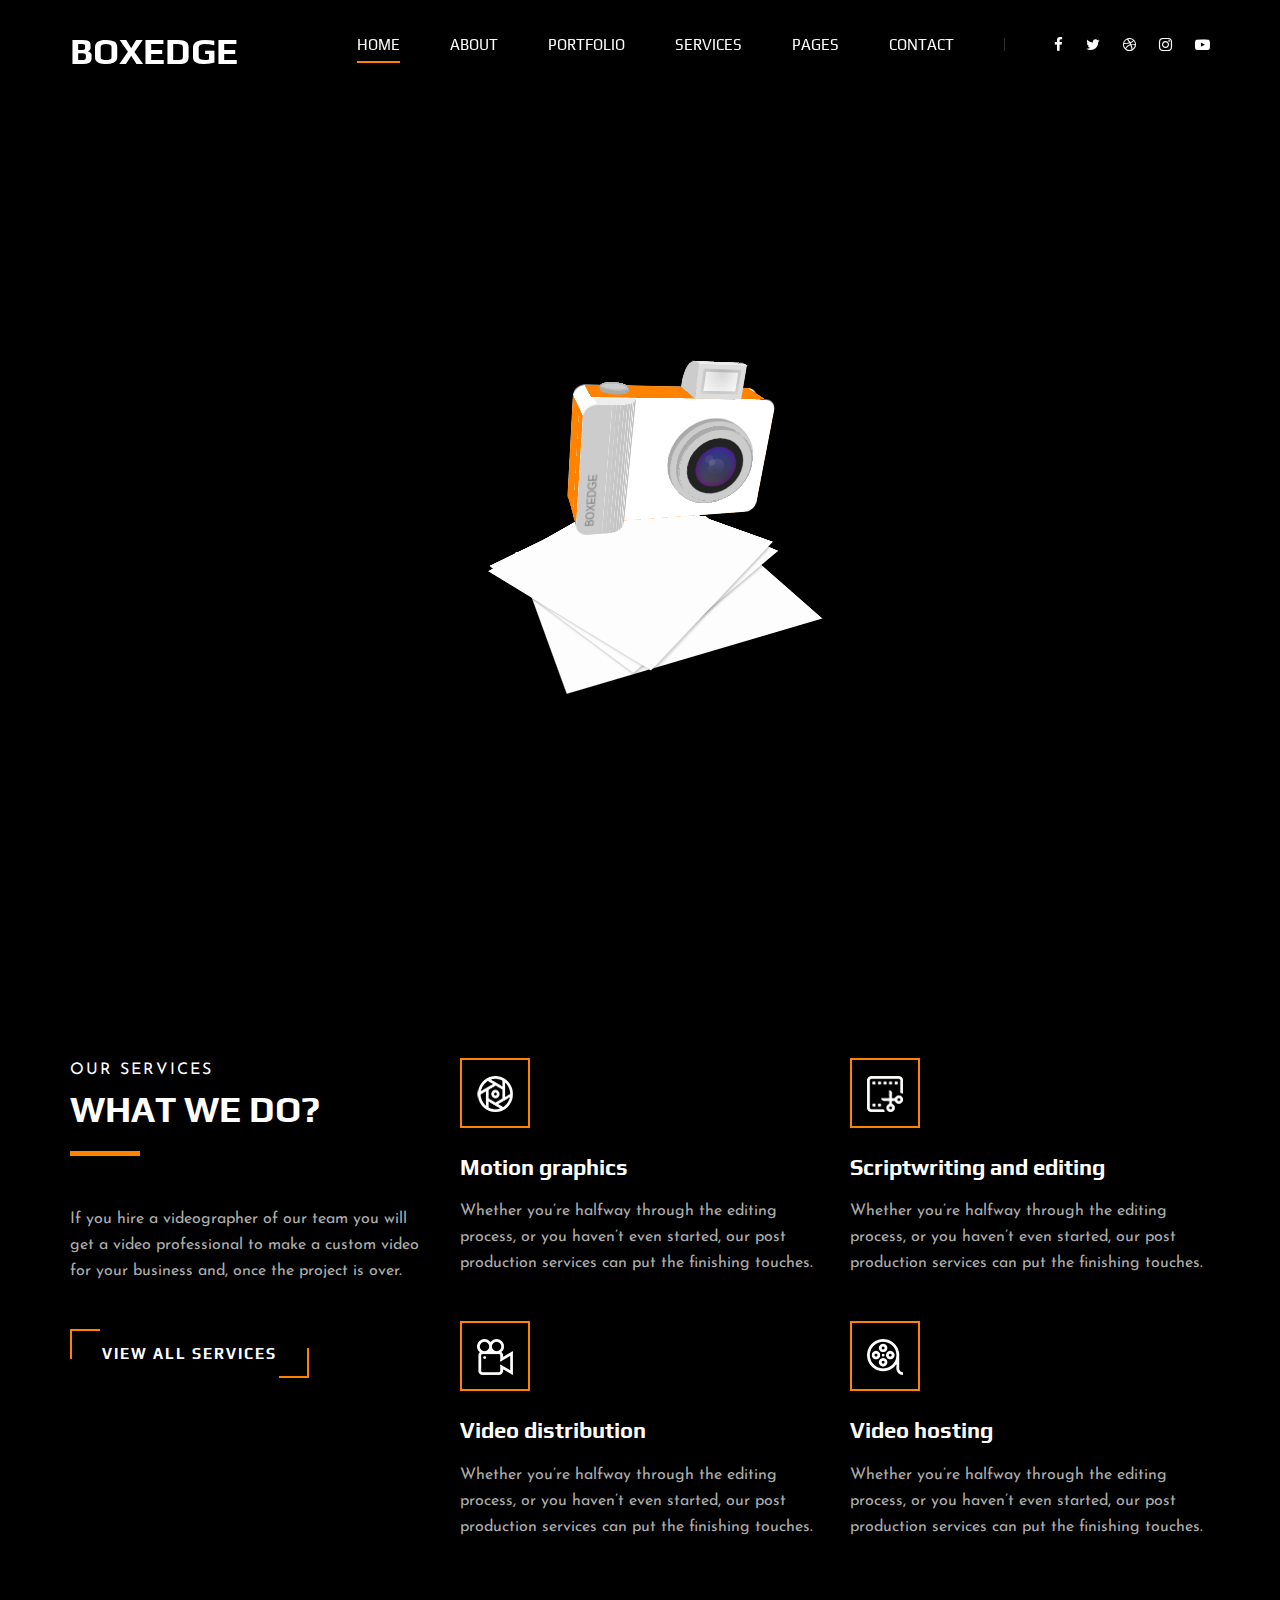
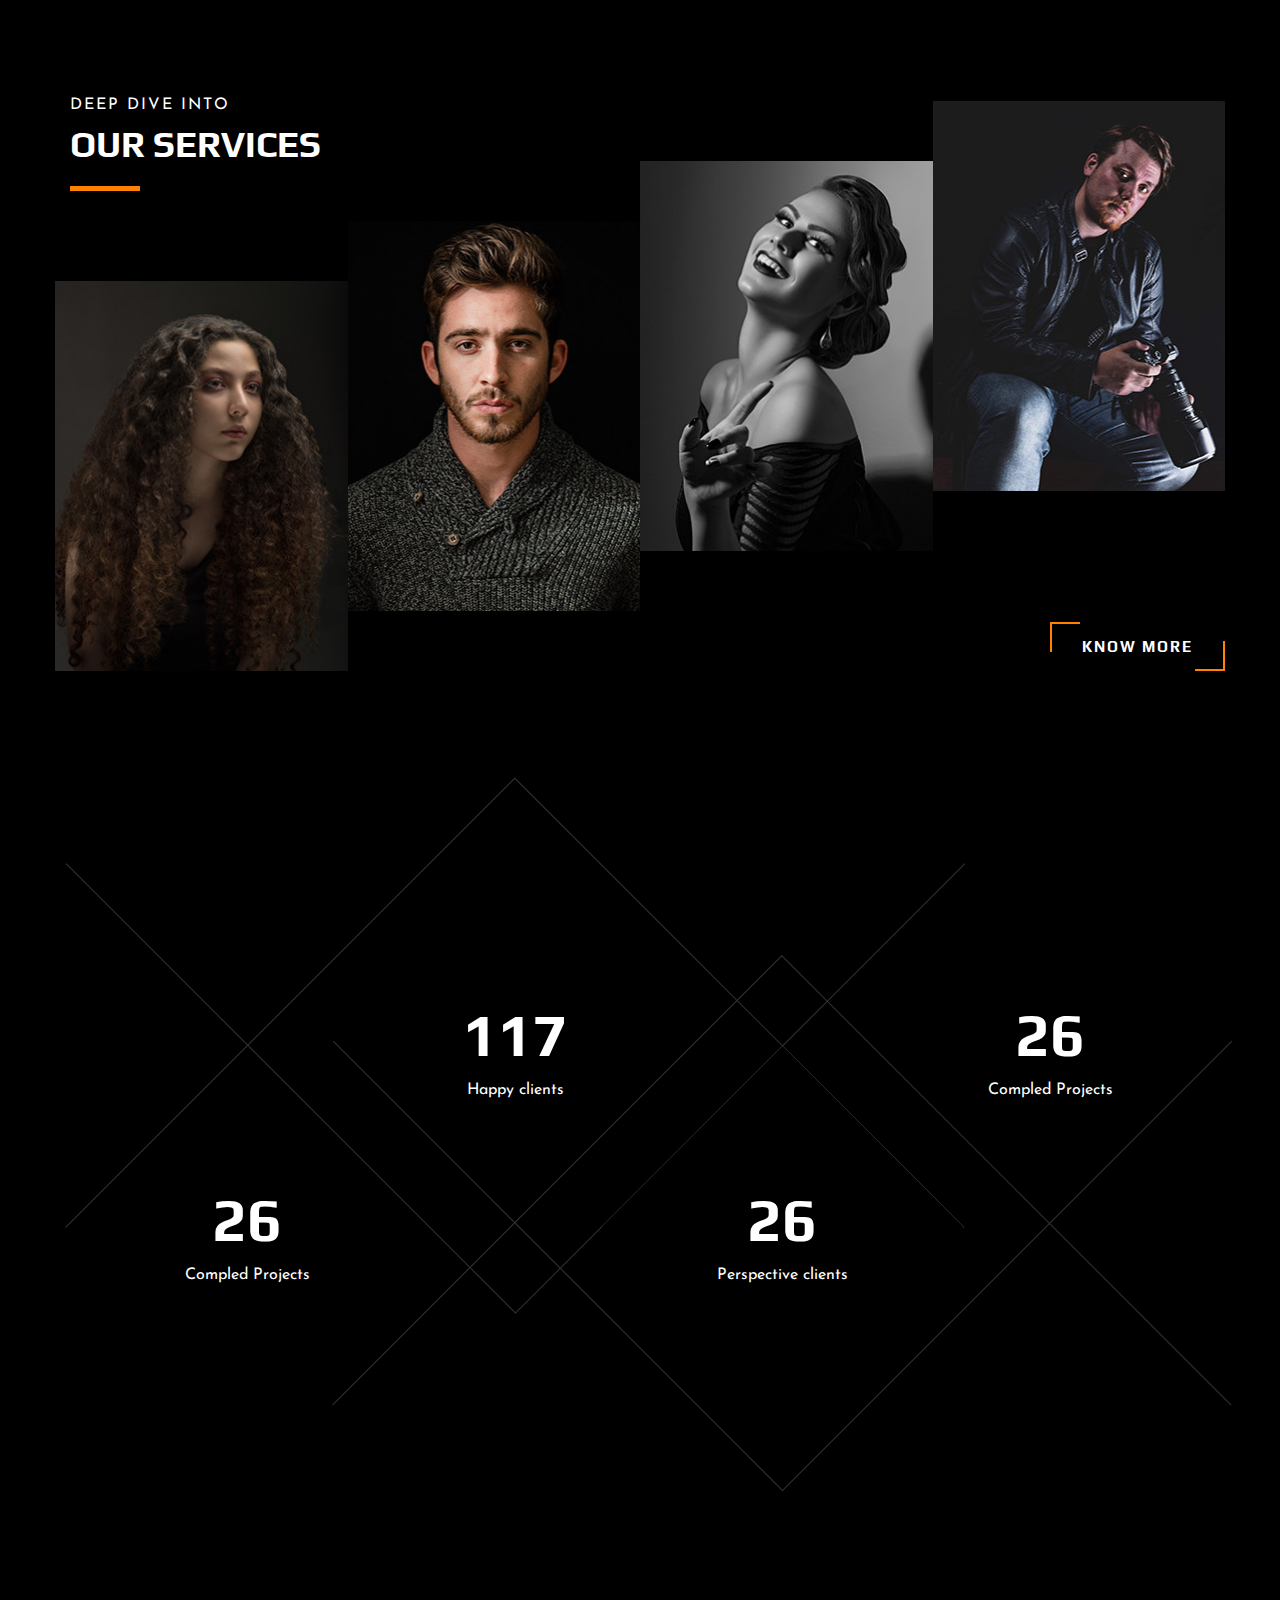
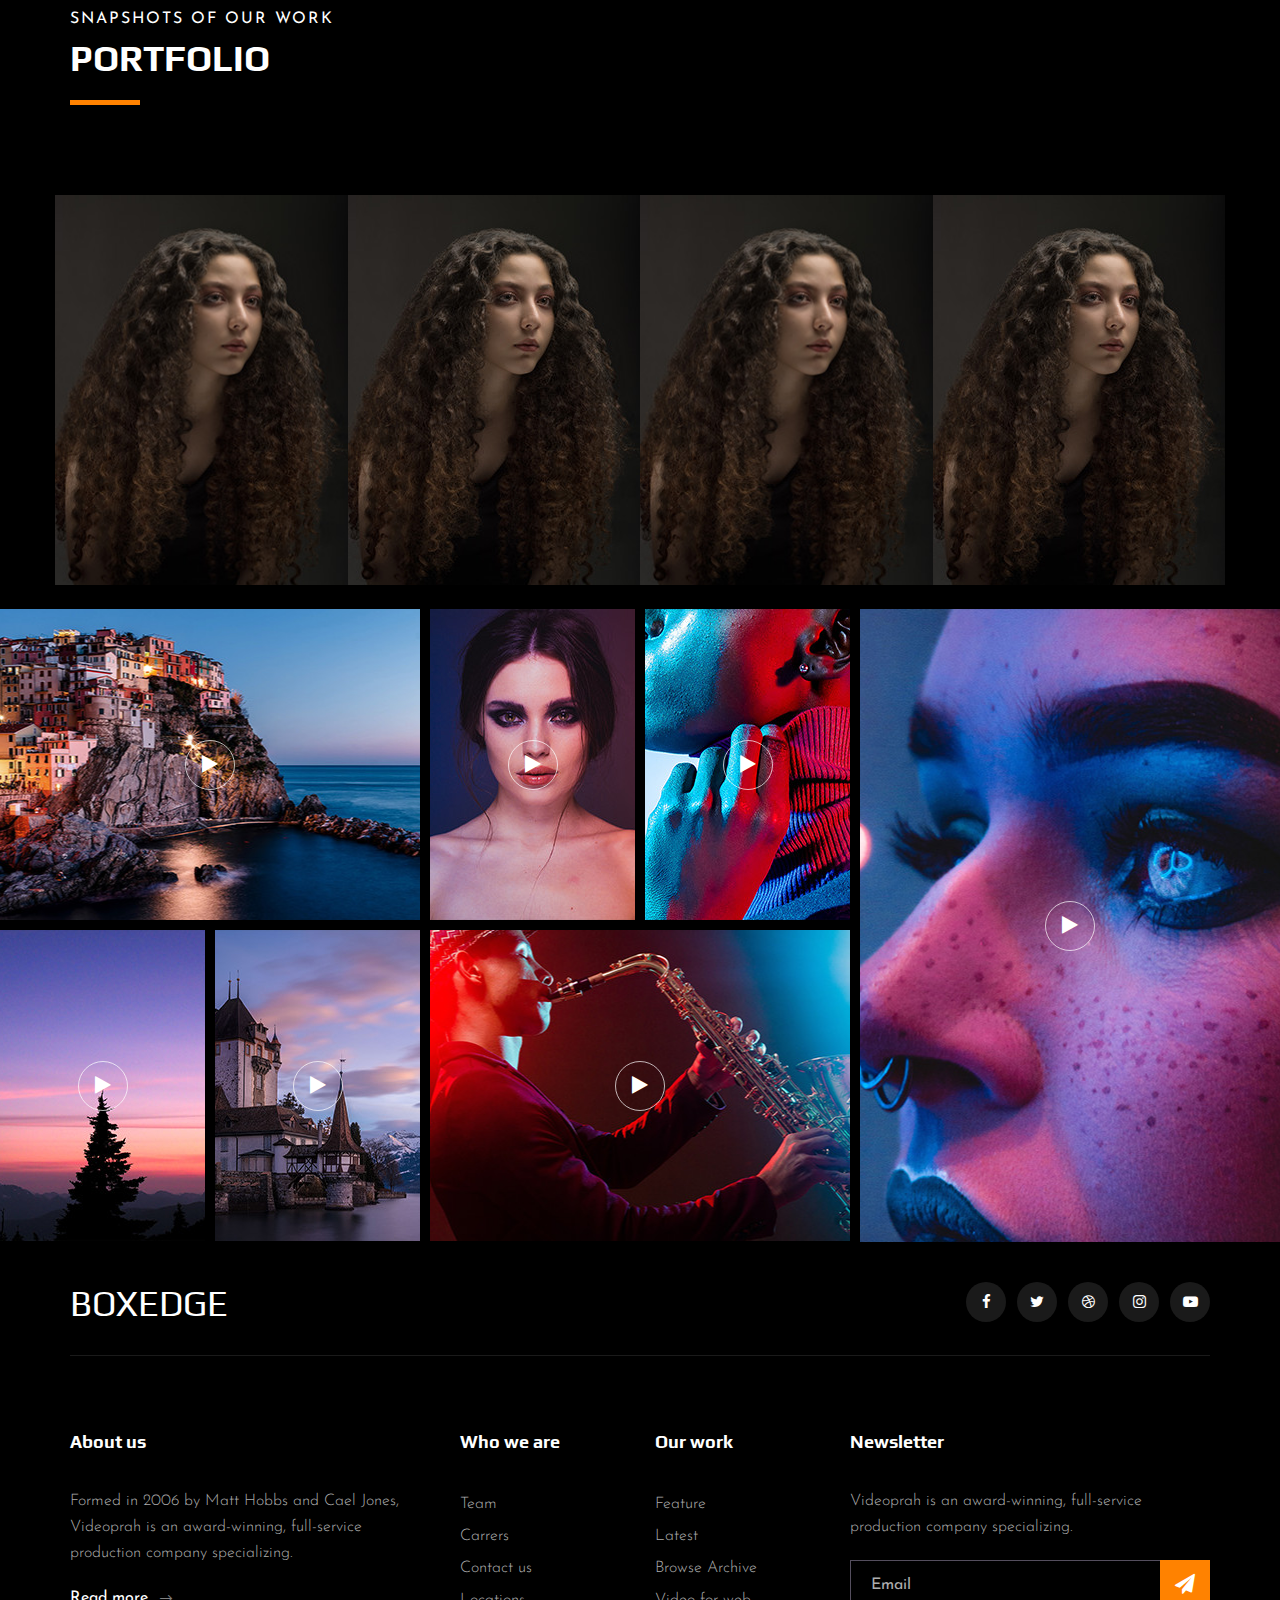
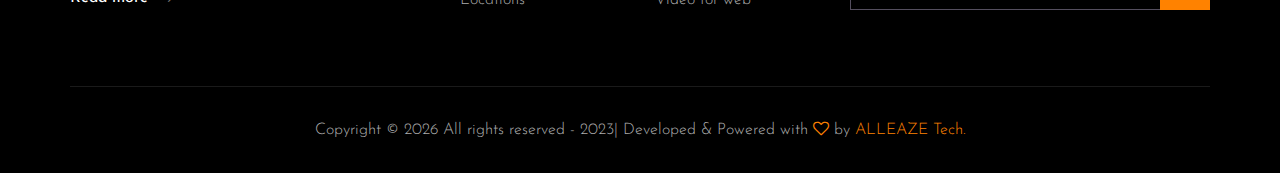
==== commit c28ce4d5: "Update home.html" ====
--- a/home.html
+++ b/home.html
@@ -540,8 +540,8 @@
     <div class="row">
         <div class="col-lg-11">
             <div class="section-title team__title">
-                <span>Deep Dive into</span>
-                <h2>OUR Services</h2>
+                <span>Snapshots of our work</span>
+                <h2>PORTFOLIO</h2>
             </div>
         </div>
     </div>
@@ -882,4 +882,4 @@
     <script src="js/main.js"></script>
 </body>
 
-</html>+</html>
